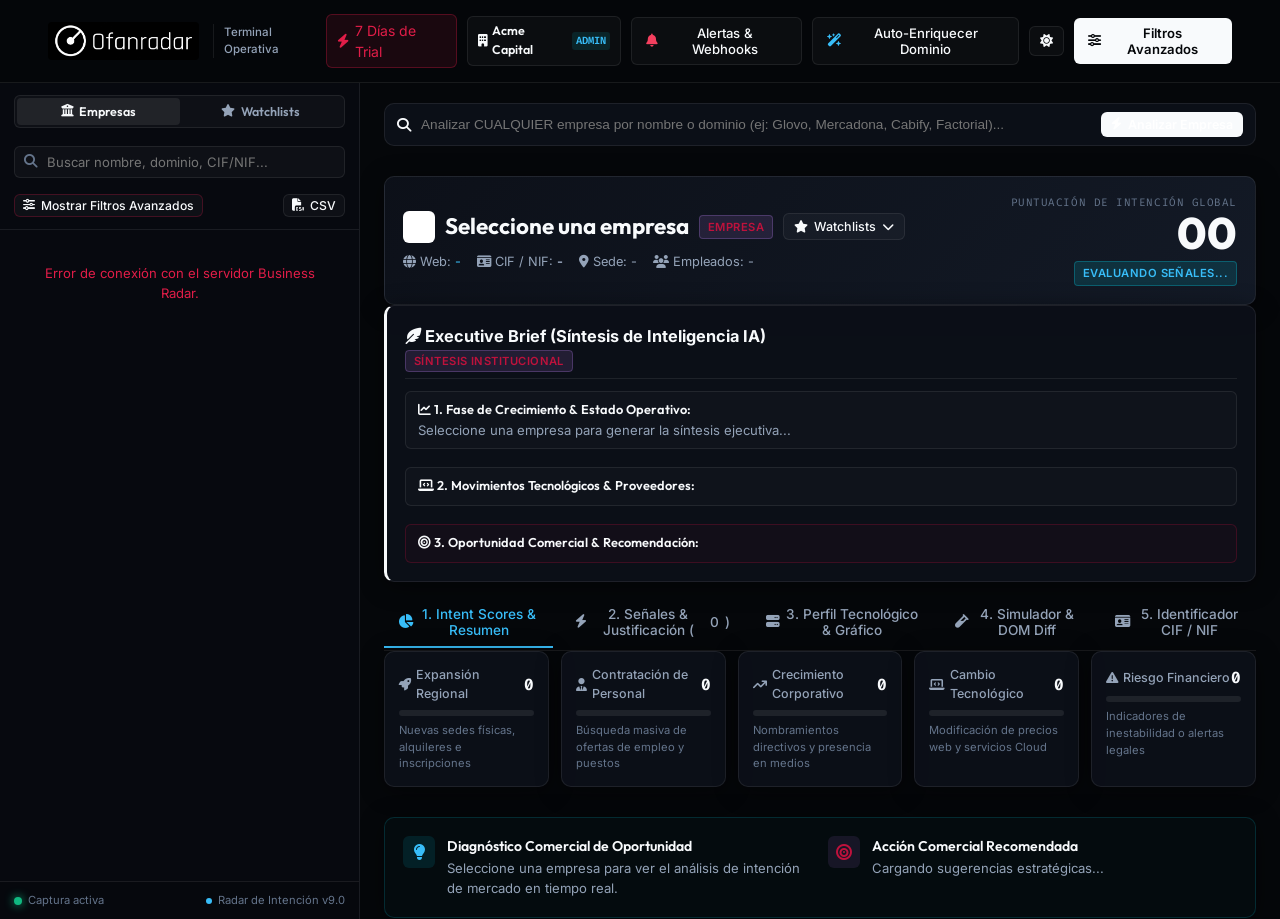
==== static/index.html @ 5eba70ef "Initial commit - OFANRADAR Terminal & Landing Page" ====
<!DOCTYPE html>
<html lang="es">
<head>
    <meta charset="UTF-8">
    <meta name="viewport" content="width=device-width, initial-scale=1.0">
    <title>OFANRADAR | Terminal de Inteligencia Operativa de Mercado</title>
    <!-- Favicon -->
    <link rel="icon" type="image/png" href="/static/favicon.png?v=9.1">
    <!-- Google Fonts -->
    <link rel="preconnect" href="https://fonts.googleapis.com">
    <link rel="preconnect" href="https://fonts.gstatic.com" crossorigin>
    <link href="https://fonts.googleapis.com/css2?family=Fira+Code:wght@400;500;600;700&family=Inter:wght@300;400;500;600;700&family=Outfit:wght@500;600;700;800&display=swap" rel="stylesheet">
    <!-- FontAwesome icons -->
    <link rel="stylesheet" href="https://cdnjs.cloudflare.com/ajax/libs/font-awesome/6.5.1/css/all.min.css">
    <!-- Chart.js -->
    <script src="https://cdn.jsdelivr.net/npm/chart.js"></script>
    <link rel="stylesheet" href="/static/css/style.css?v=9.1">
</head>
<body class="dark-mode">
    <!-- Top Navigation Bar -->
    <header class="navbar">
        <a href="/" class="brand" style="text-decoration: none;">
            <img src="/static/img/logo-dark.jpg?v=9.1" alt="OFANRADAR" class="brand-logo-img logo-dark-mode">
            <img src="/static/img/logo-light.jpg?v=9.1" alt="OFANRADAR" class="brand-logo-img logo-light-mode">
            <span class="brand-subtitle hidden-mobile" style="color: var(--text-muted); font-weight: 500; border-left: 1px solid var(--border-color); padding-left: 10px; margin-left: 2px;">Terminal Operativa</span>
        </a>

        <div class="header-actions">
            <!-- Bloque 10: Trial & Subscription Status Badge -->
            <div class="user-profile-badge" id="trial-status-badge" style="background: rgba(225, 29, 72, 0.1); border: 1px solid rgba(225, 29, 72, 0.3); color: var(--accent-red); cursor: pointer;" onclick="openUpgradeModal()" title="Ver Estado de Suscripción / Trial">
                <i class="fa-solid fa-bolt" style="color:var(--accent-red);"></i> <span id="trial-status-text">7 Días de Trial</span>
            </div>

            <!-- Bloque 7: User Profile & Auth Widget -->
            <div class="user-profile-badge" id="user-profile-widget" onclick="openAuthModal()" title="Gestionar Sesión u Organización">
                <span class="user-org-tag" id="user-org-name"><i class="fa-solid fa-building"></i> Acme Capital</span>
                <span class="user-role-tag" id="user-role-name">ADMIN</span>
            </div>

            <!-- Bloque 8: Alertas & Webhooks Proactivos Button -->
            <button class="btn btn-outline" id="btn-open-alerts-modal" onclick="openAlertsModal()">
                <i class="fa-solid fa-bell" style="color:var(--accent-amber);"></i> Alertas & Webhooks
            </button>

            <!-- Feature 10 Auto-Enrichment Button -->
            <button class="btn btn-outline" id="btn-open-enrich-modal" onclick="openEnrichModal()">
                <i class="fa-solid fa-wand-magic-sparkles" style="color:var(--accent-cyan);"></i> Auto-Enriquecer Dominio
            </button>
            <!-- Theme Toggle Button (Icon Only) -->
            <button class="btn btn-outline" id="theme-toggle-btn" title="Cambiar tema de color" style="padding: 7px 10px;">
                <i class="fa-solid fa-sun" id="theme-icon"></i>
            </button>
            <button class="btn btn-primary" id="btn-open-query-modal" style="background: var(--text-main); color: var(--bg-dark);">
                <i class="fa-solid fa-sliders"></i> Filtros Avanzados
            </button>
        </div>
    </header>

    <!-- ====================================================================
         VIEW 2: TERMINAL DE EMPRESAS STANDALONE Y TOTALMENTE EXPANSIVO (#terminal-view)
         ==================================================================== -->
    <div id="terminal-view">
        <!-- FULL-WIDTH MASSIVE STANDALONE TERMINAL LAYOUT -->
        <div class="terminal-layout" style="width: 100%; height: calc(100vh - 64px);">
            <!-- Sidebar: Filter & Company Directory -->
            <aside class="sidebar">
                <div class="sidebar-header" style="padding: 12px 14px;">
                    <div class="sidebar-tabs-row" style="margin-bottom: 8px;">
                        <button class="sidebar-tab-btn active" id="tab-btn-directory" onclick="switchSidebarTab('directory')">
                            <i class="fa-solid fa-building-columns"></i> Empresas
                        </button>
                        <button class="sidebar-tab-btn" id="tab-btn-watchlists" onclick="switchSidebarTab('watchlists')">
                            <i class="fa-solid fa-star"></i> Watchlists
                        </button>
                    </div>

                    <!-- Search Box -->
                    <div class="search-box">
                        <i class="fa-solid fa-magnifying-glass"></i>
                        <input type="text" id="company-search-input" placeholder="Buscar nombre, dominio, CIF/NIF...">
                    </div>

                    <!-- Quick Collapsible Filter Button -->
                    <div style="display: flex; justify-content: space-between; align-items: center; margin-top: 6px;">
                        <button class="btn btn-outline btn-sm" id="btn-toggle-filters" onclick="toggleSidebarFilters()" style="padding: 3px 8px; font-size: 0.76rem; border-color: rgba(190, 18, 60, 0.3); color: var(--brand-gold);">
                            <i class="fa-solid fa-sliders"></i> <span id="filters-toggle-label">Mostrar Filtros Avanzados</span>
                        </button>
                        <button class="btn btn-outline btn-sm" id="btn-export-csv" onclick="exportCompaniesCSV()" style="padding: 3px 8px; font-size: 0.76rem;" title="Exportar directorio CSV">
                            <i class="fa-solid fa-file-csv"></i> CSV
                        </button>
                    </div>
                    
                    <!-- Filter Dropdowns & Search (Directory View) - Collapsible Panel -->
                    <div class="filter-controls hidden" id="sidebar-filters-panel" style="margin-top: 8px; padding-top: 8px; border-top: 1px solid var(--border-color);">
                        <div class="dropdown-filters-row">
                            <div class="filter-group">
                                <label><i class="fa-solid fa-industry"></i> Sector</label>
                                <select id="filter-industry-select" class="custom-select">
                                    <option value="">Todos los sectores</option>
                                    <option value="Logistics">Logística y Transporte</option>
                                    <option value="Software">Software & SaaS</option>
                                    <option value="Automotive">Automoción y Flotas</option>
                                    <option value="Biotechnology">Biotecnología</option>
                                    <option value="Energy">Energía e Infraestructura</option>
                                </select>
                            </div>

                            <div class="filter-group">
                                <label><i class="fa-solid fa-globe"></i> País</label>
                                <select id="filter-country-select" class="custom-select">
                                    <option value="">Todos los países</option>
                                    <option value="ES">🇪🇸 España</option>
                                    <option value="IT">🇮🇹 Italia</option>
                                    <option value="SE">🇸🇪 Suecia</option>
                                </select>
                            </div>
                        </div>

                        <div class="dropdown-filters-row" style="margin-top: 8px;">
                            <div class="filter-group">
                                <label><i class="fa-solid fa-bolt"></i> Evento Reciente (7d)</label>
                                <select id="filter-event-select" class="custom-select">
                                    <option value="">Todos los eventos</option>
                                    <option value="JOB_POSTING_SURGE">💼 Job Posting Surge</option>
                                    <option value="REGISTRY_CHANGE">📜 Registro Oficial (BORME)</option>
                                    <option value="REAL_ESTATE_FILING">🏢 Licencia Expansión</option>
                                    <option value="DOM_PRICING_CHANGED">💶 Cambio Precios Web</option>
                                    <option value="TECH_STACK_MIGRATION">💻 Cambio Tech Stack</option>
                                    <option value="CREDIT_RATING_DOWNGRADE">⚠️ Riesgo Crediticio</option>
                                </select>
                            </div>

                            <div class="filter-group">
                                <label><i class="fa-solid fa-gauge-high"></i> Score Mín: <span id="score-min-val" style="color: var(--brand-gold); font-weight:700;">0</span></label>
                                <input type="range" id="filter-score-min" min="0" max="100" value="0" step="5" class="custom-range">
                            </div>
                        </div>

                        <div class="filter-action-buttons" style="margin-top: 8px; display: flex; gap: 8px;">
                            <button class="btn btn-outline btn-sm" id="btn-reset-filters" style="flex: 1;" onclick="resetAllFilters()">
                                <i class="fa-solid fa-rotate-left"></i> Limpiar Filtros
                            </button>
                        </div>
                    </div>
                </div>

                <!-- Directory Container -->
                <div class="company-list" id="company-list-container">
                    <!-- Dynamically populated company cards -->
                    <div class="loading-spinner"><i class="fa-solid fa-circle-notch fa-spin"></i> Cargando empresas...</div>
                </div>

                <!-- Watchlists Sidebar Container (Hidden by default) -->
                <div class="company-list hidden" id="watchlist-list-container">
                    <!-- Dynamically populated watchlist cards -->
                </div>

                <div class="sidebar-footer">
                    <div class="system-status-mini green">
                        <span class="pulse-dot"></span> Captura activa
                    </div>
                    <div class="system-status-mini blue">
                        <span class="status-dot-blue"></span> Radar de Intención v9.0
                    </div>
                </div>
            </aside>

            <!-- Main Inspection Dashboard -->
            <main class="main-dashboard" id="main-dashboard">

                <!-- Global Instant Business Analyzer Search Bar -->
                <div class="on-demand-search-bar" style="margin-bottom: 14px; display: flex; gap: 10px; background: var(--bg-card); padding: 8px 12px; border-radius: 10px; border: 1px solid var(--border-color);">
                    <div style="display: flex; align-items: center; gap: 10px; flex: 1;">
                        <i class="fa-solid fa-magnifying-glass" style="color: var(--brand-gold);"></i>
                        <input type="text" id="global-on-demand-input" placeholder="Analizar CUALQUIER empresa por nombre o dominio (ej: Glovo, Mercadona, Cabify, Factorial)..." style="width: 100%; background: transparent; border: none; color: var(--text-main); font-size: 0.85rem; outline: none;" onkeydown="if(event.key==='Enter') handleGlobalOnDemandSubmit()">
                    </div>
                    <button class="btn btn-primary btn-sm" id="btn-global-on-demand" onclick="handleGlobalOnDemandSubmit()" style="white-space: nowrap; background: var(--brand-gold); color: #ffffff;">
                        <i class="fa-solid fa-bolt"></i> Analizar Empresa
                    </button>
                </div>

                <div id="company-detail-view" class="detail-container">
                    <!-- Company Header Card -->
                    <div class="card company-header-card">
                        <div class="company-meta-left">
                            <div class="company-title-row">
                                <div class="company-logo-avatar" id="detail-company-logo-avatar">
                                    <img id="detail-company-logo" src="" alt="Logo" onerror="this.style.display='none'">
                                </div>
                                <h1 id="detail-company-name">Seleccione una empresa</h1>
                                <span class="badge badge-industry" id="detail-company-industry">Empresa</span>
                                
                                <!-- Watchlist Dropdown -->
                                <div class="watchlist-action-wrapper" style="position: relative; display: inline-block;">
                                    <button class="btn btn-outline btn-sm" id="btn-watchlist-dropdown" onclick="toggleWatchlistMenu()">
                                        <i class="fa-solid fa-star"></i> <span id="watchlist-btn-text">Watchlists</span> <i class="fa-solid fa-chevron-down" style="font-size: 0.75rem;"></i>
                                    </button>
                                    <div class="watchlist-menu-popover hidden" id="watchlist-menu-popover">
                                        <div class="watchlist-menu-header">Añadir a Lista de Vigilancia</div>
                                        <div id="watchlist-checkbox-list" class="watchlist-checkbox-list">
                                            <!-- Checkboxes injected by JS -->
                                        </div>
                                        <div class="watchlist-menu-footer">
                                            <button class="btn btn-primary btn-sm btn-full" onclick="openCreateWatchlistModal()">
                                                <i class="fa-solid fa-plus"></i> Nueva Lista
                                            </button>
                                        </div>
                                    </div>
                                </div>
                            </div>
                            <div class="company-attributes-grid">
                                <div class="attr-item"><i class="fa-solid fa-globe"></i> Web: <a href="#" id="detail-company-domain" target="_blank">-</a></div>
                                <div class="attr-item"><i class="fa-solid fa-id-card"></i> CIF / NIF: <strong id="detail-company-tax-id">-</strong></div>
                                <div class="attr-item"><i class="fa-solid fa-location-dot"></i> Sede: <span id="detail-company-hq">-</span></div>
                                <div class="attr-item"><i class="fa-solid fa-users"></i> Empleados: <span id="detail-company-size">-</span></div>
                            </div>
                        </div>
                        <div class="company-meta-right">
                            <div class="composite-gauge-box">
                                <span class="gauge-label">PUNTUACIÓN DE INTENCIÓN GLOBAL</span>
                                <div class="gauge-value" id="detail-composite-score" style="color: var(--brand-gold);">00</div>
                                <span class="badge badge-intent" id="detail-primary-label">Evaluando señales...</span>
                            </div>
                        </div>
                    </div>

                    <!-- Feature 13: Executive Brief Synthesis Agent (LLM 3-Paragraph Brief) -->
                    <div class="card executive-brief-card" id="executive-brief-container" style="border-left-color: var(--brand-gold);">
                        <div class="card-header" style="border-bottom: 1px solid var(--border-color); padding-bottom: 8px; margin-bottom: 12px;">
                            <h3><i class="fa-solid fa-feather-pointed" style="color:var(--brand-gold);"></i> Executive Brief (Síntesis de Inteligencia IA)</h3>
                            <span class="badge badge-industry" id="brief-date-tag">Síntesis Institucional</span>
                        </div>
                        <div class="brief-paragraphs">
                            <div class="brief-block">
                                <span class="brief-label"><i class="fa-solid fa-chart-line"></i> 1. Fase de Crecimiento & Estado Operativo:</span>
                                <p class="brief-p" id="brief-p1">Seleccione una empresa para generar la síntesis ejecutiva...</p>
                            </div>
                            <div class="brief-block" style="margin-top: 10px;">
                                <span class="brief-label"><i class="fa-solid fa-laptop-code"></i> 2. Movimientos Tecnológicos & Proveedores:</span>
                                <p class="brief-p" id="brief-p2"></p>
                            </div>
                            <div class="brief-block highlight" style="margin-top: 10px; background: rgba(190, 18, 60, 0.04); border-color: rgba(190, 18, 60, 0.25);">
                                <span class="brief-label"><i class="fa-solid fa-bullseye" style="color:var(--brand-gold);"></i> 3. Oportunidad Comercial & Recomendación:</span>
                                <p class="brief-p" id="brief-p3"></p>
                            </div>
                        </div>
                    </div>

                    <!-- Clean Structured Tabs Navigation -->
                    <div class="dashboard-tabs" style="margin-top: 16px;">
                        <button class="tab-btn active" data-tab="tab-overview">
                            <i class="fa-solid fa-chart-pie"></i> 1. Intent Scores & Resumen
                        </button>
                        <button class="tab-btn" data-tab="tab-timeline">
                            <i class="fa-solid fa-bolt"></i> 2. Señales & Justificación (<span id="tab-signal-count">0</span>)
                        </button>
                        <button class="tab-btn" data-tab="tab-tech">
                            <i class="fa-solid fa-server"></i> 3. Perfil Tecnológico & Gráfico
                        </button>
                        <button class="tab-btn" data-tab="tab-simulator">
                            <i class="fa-solid fa-vial"></i> 4. Simulador & DOM Diff
                        </button>
                        <button class="tab-btn" data-tab="tab-resolution">
                            <i class="fa-solid fa-id-card"></i> 5. Identificador CIF / NIF
                        </button>
                    </div>

                    <!-- TAB 1: OVERVIEW & INDICATORS (CLEAN & UNCLUTTERED) -->
                    <div class="tab-content active" id="tab-overview">
                        <!-- 5 Intent Vector Cards -->
                        <div class="intent-vectors-grid">
                            <div class="vector-card card tooltip-target">
                                <div class="vector-header">
                                    <span class="vector-title"><i class="fa-solid fa-rocket"></i> Expansión Regional</span>
                                    <span class="vector-score" id="score-expansion">0</span>
                                </div>
                                <div class="progress-bar-bg"><div class="progress-bar-fill expansion" id="bar-expansion" style="width: 0%;"></div></div>
                                <p class="vector-desc">Nuevas sedes físicas, alquileres e inscripciones</p>
                            </div>

                            <div class="vector-card card tooltip-target">
                                <div class="vector-header">
                                    <span class="vector-title"><i class="fa-solid fa-user-tie"></i> Contratación de Personal</span>
                                    <span class="vector-score" id="score-hiring">0</span>
                                </div>
                                <div class="progress-bar-bg"><div class="progress-bar-fill hiring" id="bar-hiring" style="width: 0%;"></div></div>
                                <p class="vector-desc">Búsqueda masiva de ofertas de empleo y puestos</p>
                            </div>

                            <div class="vector-card card tooltip-target">
                                <div class="vector-header">
                                    <span class="vector-title"><i class="fa-solid fa-arrow-trend-up"></i> Crecimiento Corporativo</span>
                                    <span class="vector-score" id="score-growth">0</span>
                                </div>
                                <div class="progress-bar-bg"><div class="progress-bar-fill growth" id="bar-growth" style="width: 0%;"></div></div>
                                <p class="vector-desc">Nombramientos directivos y presencia en medios</p>
                            </div>

                            <div class="vector-card card tooltip-target">
                                <div class="vector-header">
                                    <span class="vector-title"><i class="fa-solid fa-laptop-code"></i> Cambio Tecnológico</span>
                                    <span class="vector-score" id="score-tech">0</span>
                                </div>
                                <div class="progress-bar-bg"><div class="progress-bar-fill tech" id="bar-tech" style="width: 0%;"></div></div>
                                <p class="vector-desc">Modificación de precios web y servicios Cloud</p>
                            </div>

                            <div class="vector-card card warning tooltip-target">
                                <div class="vector-header">
                                    <span class="vector-title"><i class="fa-solid fa-triangle-exclamation"></i> Riesgo Financiero</span>
                                    <span class="vector-score" id="score-stress">0</span>
                                </div>
                                <div class="progress-bar-bg"><div class="progress-bar-fill stress" id="bar-stress" style="width: 0%;"></div></div>
                                <p class="vector-desc">Indicadores de inestabilidad o alertas legales</p>
                            </div>
                        </div>

                        <!-- Friendly Business Summary & Opportunity Highlight -->
                        <div class="card business-summary-card margin-top">
                            <div class="insight-block">
                                <div class="insight-icon"><i class="fa-solid fa-lightbulb"></i></div>
                                <div class="insight-text">
                                    <h4>Diagnóstico Comercial de Oportunidad</h4>
                                    <p id="detail-business-summary">Seleccione una empresa para ver el análisis de intención de mercado en tiempo real.</p>
                                </div>
                            </div>
                            <div class="action-block">
                                <div class="action-icon"><i class="fa-solid fa-bullseye"></i></div>
                                <div class="action-text">
                                    <h4>Acción Comercial Recomendada</h4>
                                    <p id="detail-recommended-action">Cargando sugerencias estratégicas...</p>
                                </div>
                            </div>
                        </div>
                    </div>

                    <!-- TAB 2: SEÑALES & JUSTIFICACIÓN -->
                    <div class="tab-content" id="tab-timeline">
                        <!-- Explicabilidad: Por qué este Score -->
                        <div class="card explainability-card">
                            <div class="card-header">
                                <h3><i class="fa-solid fa-wand-magic-sparkles" style="color:var(--brand-gold);"></i> Por qué este Score (Explicabilidad & Justificación)</h3>
                                <span class="badge badge-intent" id="explainability-score-tag">Evaluando...</span>
                            </div>
                            <p class="sub-header-text">Desglose cuantitativo de los factores determinantes y eventos de alta convicción registrados para esta empresa.</p>

                            <div class="key-events-container" style="margin-top: 16px;">
                                <h4 style="font-size:0.9rem; font-weight:700; color:var(--text-main); margin-bottom:12px; display:flex; align-items:center; gap:8px;">
                                    <i class="fa-solid fa-bolt" style="color:var(--brand-gold);"></i> Eventos Clave Recientes (Altamente Significativos)
                                </h4>
                                <div id="key-events-list" class="key-events-list">
                                    <!-- Populated dynamically by JS -->
                                </div>
                            </div>
                        </div>

                        <!-- Historial Desplegable -->
                        <div class="card margin-top">
                            <div class="card-header">
                                <h3><i class="fa-solid fa-list-check"></i> Historial Completo de Señales Capturadas</h3>
                                <p class="sub-header-text">Haga clic en cualquier evento para desplegar los detalles de la captura.</p>
                            </div>

                            <div class="accordion-container" id="signal-accordion-list">
                                <!-- Populated with collapsible accordion items -->
                            </div>
                        </div>
                    </div>

                    <!-- TAB 3: PERFIL TECNOLÓGICO & GRÁFICO -->
                    <div class="tab-content" id="tab-tech">
                        <!-- Visual Radar Chart -->
                        <div class="card chart-card">
                            <div class="card-header">
                                <h3><i class="fa-solid fa-chart-pie"></i> Perfil Visual de Intención de Mercado</h3>
                                <span class="window-pill">Ventana Temporal: Últimos 90 Días</span>
                            </div>
                            <div class="chart-container">
                                <canvas id="intentRadarChart"></canvas>
                            </div>
                        </div>

                        <!-- Stack Tech Card -->
                        <div class="card tech-stack-card margin-top">
                            <div class="card-header">
                                <h3><i class="fa-solid fa-server" style="color:var(--accent-cyan);"></i> Perfil Tecnológico e Infraestructura Oculta</h3>
                                <span class="badge badge-industry" id="tech-stack-count-badge">0 Tecnologías</span>
                            </div>
                            <p class="sub-header-text">Detección de proveedores SaaS, infraestructura cloud, herramientas de analítica, CRM y suite corporativa.</p>

                            <div id="tech-stack-content" class="tech-stack-content" style="margin-top: 16px;">
                                <div id="tech-stack-badges-grid" class="tech-stack-badges-grid">
                                    <!-- Populated dynamically by JS -->
                                </div>
                            </div>
                        </div>
                    </div>

                    <!-- TAB 4: SIMULADOR & DOM DIFF -->
                    <div class="tab-content" id="tab-simulator">
                        <div class="middle-analytics-grid">
                            <!-- Presets & Simulator -->
                            <div class="card simulator-card">
                                <div class="card-header">
                                    <h3><i class="fa-solid fa-satellite-dish" style="color: var(--brand-gold);"></i> Simulador Rápido de Señales Públicas</h3>
                                    <span class="badge badge-intent"><i class="fa-solid fa-bolt"></i> Ingesta en Vivo</span>
                                </div>
                                <p class="simulator-intro">Seleccione un escenario predefinido o personalice un evento para simular la captura en tiempo real y recalcular los Intent Scores instantáneamente:</p>

                                <!-- Preset Tiles Grid (6 Scenario Cards) -->
                                <div class="preset-buttons-grid margin-top">
                                    <button type="button" class="preset-tile-btn" onclick="simulatePreset('REAL_ESTATE_FILING', 'property_registry_madrid', 'Apertura de Nueva Oficina Comercial en Madrid')">
                                        <div class="preset-tile-icon green"><i class="fa-solid fa-building"></i></div>
                                        <div class="preset-tile-info">
                                            <div class="preset-tile-title">Expansión Inmobiliaria</div>
                                            <div class="preset-tile-badge">+18 Score Expansión</div>
                                        </div>
                                    </button>

                                    <button type="button" class="preset-tile-btn" onclick="simulatePreset('REGISTRY_CHANGE', 'borme_oficial_es', 'Ampliación de Capital Registrada +2.5M€')">
                                        <div class="preset-tile-icon purple"><i class="fa-solid fa-file-signature"></i></div>
                                        <div class="preset-tile-info">
                                            <div class="preset-tile-title">Registro BORME Capital</div>
                                            <div class="preset-tile-badge">+24 Intención Global</div>
                                        </div>
                                    </button>

                                    <button type="button" class="preset-tile-btn" onclick="simulatePreset('JOB_POSTING_SURGE', 'linkedin_careers', 'Publicación masiva de +8 empleos de desarrollo')">
                                        <div class="preset-tile-icon blue"><i class="fa-solid fa-user-plus"></i></div>
                                        <div class="preset-tile-info">
                                            <div class="preset-tile-title">Contratación Masiva</div>
                                            <div class="preset-tile-badge">+15 Hiring Intent</div>
                                        </div>
                                    </button>

                                    <button type="button" class="preset-tile-btn" onclick="simulatePreset('DOM_PRICING_CHANGED', 'dom_diff_engine', 'Cambio estructural en la tarifa de precios web (+400%)')">
                                        <div class="preset-tile-icon amber"><i class="fa-solid fa-tags"></i></div>
                                        <div class="preset-tile-info">
                                            <div class="preset-tile-title">Cambio de Tarifas Web</div>
                                            <div class="preset-tile-badge">+22 Strategy Score</div>
                                        </div>
                                    </button>

                                    <button type="button" class="preset-tile-btn" onclick="simulatePreset('EXEC_ROLE_ADDED', 'executive_tracker', 'Fichaje de VP of Global Sales / CRO')">
                                        <div class="preset-tile-icon cyan"><i class="fa-solid fa-user-tie"></i></div>
                                        <div class="preset-tile-info">
                                            <div class="preset-tile-title">Fichaje Directivo C-Suite</div>
                                            <div class="preset-tile-badge">+12 Executive Intent</div>
                                        </div>
                                    </button>

                                    <button type="button" class="preset-tile-btn" onclick="simulatePreset('TECH_STACK_MIGRATION', 'cloud_dns_scanner', 'Alta de Subdominio Cloud / Salesforce Enterprise')">
                                        <div class="preset-tile-icon red"><i class="fa-solid fa-cloud-arrow-up"></i></div>
                                        <div class="preset-tile-info">
                                            <div class="preset-tile-title">Migración Cloud / SaaS</div>
                                            <div class="preset-tile-badge">+10 Tech Change</div>
                                        </div>
                                    </button>
                                </div>

                                <!-- Custom Event Form -->
                                <form id="signal-ingest-form" class="ingest-form margin-top">
                                    <h4 style="font-size:0.85rem; font-weight:700; color:var(--text-main); margin-bottom:10px;">
                                        <i class="fa-solid fa-sliders" style="color:var(--brand-gold);"></i> Configurar Parámetros del Evento Personalizado:
                                    </h4>
                                    <div class="form-group">
                                        <label>Tipo de Evento Detectado</label>
                                        <select id="ingest-signal-code" class="custom-select">
                                            <option value="REGISTRY_CHANGE">📋 Inscripción Oficial BORME / Registro Mercantil</option>
                                            <option value="JOB_POSTING_SURGE">💼 Oleada de Ofertas de Empleo (+5 puestos tech)</option>
                                            <option value="REAL_ESTATE_FILING">🏢 Inscripción Inmobiliaria de Oficina Comercial</option>
                                            <option value="DOM_PRICING_CHANGED">🏷️ Cambio en Estructura de Precios Web</option>
                                            <option value="NEW_BRAND_DOMAIN">🌐 Registro de Nuevo Dominio de Marca</option>
                                            <option value="EXEC_ROLE_ADDED">👤 Incorporación Directiva (C-Suite / VP)</option>
                                            <option value="TECH_STACK_MIGRATION">☁️ Alta de Subdominio Cloud / Salesforce</option>
                                            <option value="CREDIT_RATING_DOWNGRADE">⚠️ Alerta de Inestabilidad Financiera</option>
                                        </select>
                                    </div>

                                    <div class="form-row margin-top">
                                        <div class="form-group">
                                            <label>Fuente de Captura</label>
                                            <input type="text" id="ingest-source" value="capturador_automatico_web" class="custom-select">
                                        </div>
                                        <div class="form-group">
                                            <label>Confianza de la Señal (<span id="confidence-val-badge" style="color:var(--brand-gold); font-weight:700;">95%</span>)</label>
                                            <input type="range" id="ingest-confidence" min="0.1" max="1.0" step="0.05" value="0.95" oninput="document.getElementById('confidence-val-badge').textContent = Math.round(this.value * 100) + '%'">
                                        </div>
                                    </div>

                                    <button type="submit" class="btn btn-accent btn-full margin-top" id="btn-submit-ingest-signal" style="background: var(--brand-gold); color: #ffffff;">
                                        <i class="fa-solid fa-paper-plane"></i> Inyectar Señal y Recalcular Scores
                                    </button>
                                    <div id="ingest-feedback-status" class="hidden margin-top" style="font-size:0.82rem; padding:8px; border-radius:6px;"></div>
                                </form>
                            </div>

                            <!-- DOM Diffing Demo -->
                            <div class="card diffing-card">
                                <div class="card-header">
                                    <h3><i class="fa-solid fa-code-compare" style="color: var(--brand-gold);"></i> Detector de Cambios Web (DOM Diff Engine)</h3>
                                    <span class="badge badge-industry">AI Noise Filter</span>
                                </div>
                                <p class="simulator-intro">Demostración interactiva de cómo la IA ignora banners/cookies y extrae cambios reales de precios e infraestructura:</p>

                                <div class="diff-demo-box margin-top">
                                    <div class="diff-version">
                                        <span class="diff-tag old"><i class="fa-solid fa-clock-rotate-left"></i> Captura T-14d</span>
                                        <pre class="code-block diff-code-old"><code>&lt;div class="pricing-card"&gt;
  &lt;h3&gt;Plan Básico&lt;/h3&gt;
  &lt;span class="price"&gt;€99/mes&lt;/span&gt;
&lt;/div&gt;</code></pre>
                                    </div>

                                    <div class="diff-version">
                                        <span class="diff-tag new"><i class="fa-solid fa-bolt"></i> Captura Hoy</span>
                                        <pre class="code-block diff-code-new"><code>&lt;div class="pricing-card"&gt;
  &lt;h3&gt;Plan Enterprise&lt;/h3&gt;
<span class="diff-highlight-add">+ &lt;span class="price"&gt;€499/mes&lt;/span&gt;</span>
<span class="diff-highlight-add">+ &lt;span class="feature"&gt;Soporte 24/7&lt;/span&gt;</span>
&lt;/div&gt;</code></pre>
                                    </div>
                                </div>

                                <button class="btn btn-outline btn-full margin-top" onclick="testDOMDiffPreview()">
                                    <i class="fa-solid fa-play" style="color:var(--accent-green);"></i> Ejecutar Comparativa DOM Diffing
                                </button>
                                <div id="diff-output-result" class="diff-result-box hidden margin-top"></div>
                            </div>
                        </div>
                    </div>

                    <!-- TAB 4: ENTITY RESOLUTION LOOKUP -->
                    <div class="tab-content" id="tab-resolution">
                        <div class="card">
                            <div class="card-header">
                                <h3><i class="fa-solid fa-magnifying-glass-location"></i> Identificador de Empresas por CIF / NIF / Dominio</h3>
                                <p class="sub-header-text">Compruebe cómo el sistema relaciona nombres variados, dominios o NIFs mercantiles con la ficha oficial de la empresa.</p>
                            </div>

                            <div class="resolution-search-bar margin-top">
                                <input type="text" id="resolution-input" placeholder="Ingrese CIF (ej: B87654321), dominio (ej: techscale.io) o nombre desordenado...">
                                <button class="btn btn-primary" onclick="testEntityResolution()" style="background: var(--brand-gold); color: #ffffff;">
                                    <i class="fa-solid fa-search"></i> Identificar Empresa
                                </button>
                            </div>

                            <div id="resolution-result-card" class="resolution-result-card hidden margin-top">
                                <!-- Populated with resolution details -->
                            </div>
                        </div>
                    </div>

                </div>
            </main>
        </div>
    </div>

    <!-- Modals -->
    <!-- Query Builder Modal -->
    <div class="modal-backdrop" id="query-modal">
        <div class="modal-box" style="max-width: 540px;">
            <div class="modal-header">
                <h2><i class="fa-solid fa-sliders" style="color: var(--brand-gold);"></i> Filtros Avanzados por Nivel de Intención</h2>
                <button class="modal-close" id="btn-close-query-modal">&times;</button>
            </div>
            <div class="modal-body">
                <!-- Preset Pills Row -->
                <div class="filter-preset-pills-row" style="margin-bottom: 16px;">
                    <span style="font-size:0.75rem; font-weight:700; color:var(--text-muted); display:block; margin-bottom:6px;">PRESETS RÁPIDOS DE BÚSQUEDA:</span>
                    <div style="display:flex; gap:6px; flex-wrap:wrap;">
                        <button type="button" class="btn btn-outline btn-sm" onclick="applyQueryPreset(75, 50, 60, 'ES', '')">🎯 Alta Intención (>75)</button>
                        <button type="button" class="btn btn-outline btn-sm" onclick="applyQueryPreset(50, 70, 40, '', 'Software')">🚀 Crecimiento Tech</button>
                        <button type="button" class="btn btn-outline btn-sm" onclick="applyQueryPreset(60, 40, 70, '', 'Logistics')">📦 Expansión Logística</button>
                        <button type="button" class="btn btn-outline btn-sm" onclick="applyQueryPreset(0, 0, 0, '', '')">🔄 Todos los Registros</button>
                    </div>
                </div>

                <form id="intent-query-form">
                    <div class="form-group" style="margin-bottom: 12px;">
                        <div style="display:flex; justify-content:space-between; align-items:center; margin-bottom:4px;">
                            <label style="font-weight:600;">Expansión Inmobiliaria & Territorial Mínima</label>
                            <span class="score-badge-val" id="val-query-expansion" style="font-weight:700; color:var(--brand-gold);">0</span>
                        </div>
                        <input type="range" id="query-min-expansion" min="0" max="100" value="0" step="5" oninput="document.getElementById('val-query-expansion').textContent = this.value">
                    </div>

                    <div class="form-group" style="margin-bottom: 12px;">
                        <div style="display:flex; justify-content:space-between; align-items:center; margin-bottom:4px;">
                            <label style="font-weight:600;">Cambio Tecnológico & Stack Mínimo</label>
                            <span class="score-badge-val" id="val-query-tech" style="font-weight:700; color:var(--accent-purple);">0</span>
                        </div>
                        <input type="range" id="query-min-tech" min="0" max="100" value="0" step="5" oninput="document.getElementById('val-query-tech').textContent = this.value">
                    </div>

                    <div class="form-group" style="margin-bottom: 14px;">
                        <div style="display:flex; justify-content:space-between; align-items:center; margin-bottom:4px;">
                            <label style="font-weight:600;">Velocidad de Contratación Mínima</label>
                            <span class="score-badge-val" id="val-query-hiring" style="font-weight:700; color:var(--accent-green);">0</span>
                        </div>
                        <input type="range" id="query-min-hiring" min="0" max="100" value="0" step="5" oninput="document.getElementById('val-query-hiring').textContent = this.value">
                    </div>

                    <div class="form-row">
                        <div class="form-group">
                            <label>País HQ (Código ISO)</label>
                            <select id="query-country" class="custom-select">
                                <option value="">Todos los Países</option>
                                <option value="ES">🇪🇸 España (ES)</option>
                                <option value="US">🇺🇸 Estados Unidos (US)</option>
                                <option value="SE">🇸🇪 Suecia (SE)</option>
                                <option value="IT">🇮🇹 Italia (IT)</option>
                                <option value="UK">🇬🇧 Reino Unido (UK)</option>
                            </select>
                        </div>
                        <div class="form-group">
                            <label>Sector / Industria Principal</label>
                            <select id="query-industry" class="custom-select">
                                <option value="">Todos los Sectores</option>
                                <option value="Software">Software & SaaS</option>
                                <option value="Logistics">Logística & Supply Chain</option>
                                <option value="Biotech">Biotech & Salud</option>
                                <option value="Fintech">Fintech & Banca</option>
                                <option value="Real Estate">Proptech & Inmobiliario</option>
                            </select>
                        </div>
                    </div>

                    <div class="modal-actions" style="margin-top: 18px;">
                        <button type="button" class="btn btn-outline" id="btn-reset-query"><i class="fa-solid fa-rotate-left"></i> Restablecer</button>
                        <button type="submit" class="btn btn-primary" style="background: var(--brand-gold); color: #ffffff;"><i class="fa-solid fa-magnifying-glass"></i> Aplicar Filtros Avanzados</button>
                    </div>
                </form>
            </div>
        </div>
    </div>

    <!-- Create Watchlist Modal -->
    <div class="modal-backdrop" id="create-watchlist-modal">
        <div class="modal-box" style="max-width: 450px;">
            <div class="modal-header">
                <h2><i class="fa-solid fa-star" style="color: #f59e0b;"></i> Crear Lista de Vigilancia</h2>
                <button class="modal-close" id="btn-close-watchlist-modal" onclick="closeCreateWatchlistModal()">&times;</button>
            </div>
            <div class="modal-body">
                <form id="create-watchlist-form" onsubmit="handleCreateWatchlistSubmit(event)">
                    <div class="form-group">
                        <label>Nombre de la Lista</label>
                        <input type="text" id="watchlist-name-input" placeholder="ej: Competidores Directos, Prospectos Calientes" required>
                    </div>
                    <div class="form-group">
                        <label>Descripción u Objetivo</label>
                        <textarea id="watchlist-desc-input" placeholder="ej: Seguimiento prioritario para Q4..." rows="2" class="custom-textarea"></textarea>
                    </div>
                    <div class="form-group">
                        <label>Color de Etiqueta</label>
                        <div class="color-picker-row">
                            <input type="color" id="watchlist-color-input" value="#ef4444" style="height: 38px; width: 60px; cursor: pointer; border: none; background: transparent;">
                            <span class="sub-header-text" style="align-self: center;">Personalizar color para el Terminal</span>
                        </div>
                    </div>
                    <div class="modal-actions" style="margin-top: 15px;">
                        <button type="button" class="btn btn-outline" onclick="closeCreateWatchlistModal()">Cancelar</button>
                        <button type="submit" class="btn btn-primary" style="background: var(--brand-gold); color: #ffffff;"><i class="fa-solid fa-plus"></i> Crear Lista</button>
                    </div>
                </form>
            </div>
        </div>
    </div>

    <!-- Feature 10: Auto-Enrichment Modal -->
    <div class="modal-backdrop" id="enrich-domain-modal">
        <div class="modal-box" style="max-width: 480px;">
            <div class="modal-header">
                <h2><i class="fa-solid fa-wand-magic-sparkles" style="color: var(--accent-cyan);"></i> Auto-Enriquecer Nuevo Dominio</h2>
                <button class="modal-close" onclick="closeEnrichModal()">&times;</button>
            </div>
            <div class="modal-body">
                <form id="enrich-domain-form" onsubmit="handleEnrichSubmit(event)">
                    <p class="sub-header-text" style="margin-bottom: 12px;">
                        Ingrese el dominio de cualquier empresa (ej: <code>shopify.com</code>, <code>logistics.es</code>, <code>acme.io</code>).
                        El sistema extraerá automáticamente su logotipo oficial, sector, plantilla y calculará el score inicial.
                    </p>
                    <div class="form-group">
                        <label>Dominio de la Empresa</label>
                        <input type="text" id="enrich-domain-input" placeholder="ej: shopify.com" required>
                    </div>
                    <div id="enrich-result-status" class="hidden" style="margin-top: 10px; font-size: 0.85rem;"></div>
                    <div class="modal-actions" style="margin-top: 15px;">
                        <button type="button" class="btn btn-outline" onclick="closeEnrichModal()">Cancelar</button>
                        <button type="submit" class="btn btn-primary" id="btn-submit-enrich" style="background: var(--brand-gold); color: #ffffff;"><i class="fa-solid fa-bolt"></i> Enriquecer & Registrar</button>
                    </div>
                </form>
            </div>
        </div>
    </div>

    <!-- Bloque 7: Modal Autenticación JWT & Multi-Tenant -->
    <div class="modal-backdrop" id="auth-modal">
        <div class="modal-box" style="max-width: 500px;">
            <div class="modal-header">
                <h2><i class="fa-solid fa-shield-halved" style="color: var(--accent-cyan);"></i> Autenticación & Organización SaaS</h2>
                <button class="modal-close" onclick="closeAuthModal()">&times;</button>
            </div>
            <div class="modal-body">
                <div class="auth-tabs-row" style="display:flex; gap:10px; margin-bottom:16px;">
                    <button class="tab-btn active" id="auth-tab-login" onclick="switchAuthTab('login')">Iniciar Sesión</button>
                    <button class="tab-btn" id="auth-tab-register" onclick="switchAuthTab('register')">Nueva Organización</button>
                </div>

                <!-- Login Form -->
                <form id="auth-login-form" onsubmit="handleAuthLoginSubmit(event)">
                    <div class="demo-accounts-pill-box" style="margin-bottom: 12px; padding: 10px; background: rgba(0,229,255,0.06); border-radius: 8px; font-size: 0.8rem;">
                        <span style="font-weight:700; color:var(--accent-cyan);"><i class="fa-solid fa-key"></i> Cuentas Demo Rápidas:</span>
                        <div style="display:flex; gap:8px; margin-top:6px;">
                            <button type="button" class="btn btn-outline btn-sm" onclick="fillDemoAccount('admin@radar.com', 'admin123')">🔑 Admin (Acme)</button>
                            <button type="button" class="btn btn-outline btn-sm" onclick="fillDemoAccount('analyst@radar.com', 'analyst123')">💼 Analista PE</button>
                        </div>
                    </div>
                    <div class="form-group">
                        <label>Correo Electrónico</label>
                        <input type="email" id="auth-login-email" placeholder="admin@radar.com" required>
                    </div>
                    <div class="form-group" style="margin-top: 10px;">
                        <label>Contraseña</label>
                        <input type="password" id="auth-login-password" placeholder="••••••••" required>
                    </div>
                    <div id="auth-login-status" class="hidden" style="margin-top: 10px; font-size: 0.85rem;"></div>
                    <div class="modal-actions" style="margin-top: 15px;">
                        <button type="button" class="btn btn-outline" onclick="closeAuthModal()">Cancelar</button>
                        <button type="submit" class="btn btn-primary" id="btn-submit-login" style="background: var(--brand-gold); color: #ffffff;"><i class="fa-solid fa-right-to-bracket"></i> Iniciar Sesión JWT</button>
                    </div>
                </form>

                <!-- Register Form -->
                <form id="auth-register-form" class="hidden" onsubmit="handleAuthRegisterSubmit(event)">
                    <div class="form-group">
                        <label>Nombre de la Organización / Empresa Client</label>
                        <input type="text" id="auth-reg-org" placeholder="ej: Santander Capital Partners" required>
                    </div>
                    <div class="form-group" style="margin-top: 10px;">
                        <label>Nombre y Apellidos</label>
                        <input type="text" id="auth-reg-name" placeholder="ej: Carlos Mendoza" required>
                    </div>
                    <div class="form-group" style="margin-top: 10px;">
                        <label>Correo Electrónico Corporativo</label>
                        <input type="email" id="auth-reg-email" placeholder="carlos@santander.com" required>
                    </div>
                    <div class="form-group" style="margin-top: 10px;">
                        <label>Contraseña de Acceso</label>
                        <input type="password" id="auth-reg-password" placeholder="Mínimo 6 caracteres" required>
                    </div>
                    <div id="auth-reg-status" class="hidden" style="margin-top: 10px; font-size: 0.85rem;"></div>
                    <div class="modal-actions" style="margin-top: 15px;">
                        <button type="button" class="btn btn-outline" onclick="closeAuthModal()">Cancelar</button>
                        <button type="submit" class="btn btn-primary" id="btn-submit-register" style="background: var(--brand-gold); color: #ffffff;"><i class="fa-solid fa-building"></i> Crear Organización Tenant</button>
                    </div>
                </form>
            </div>
        </div>
    </div>

    <!-- Bloque 8: Modal Reglas de Alertas Proactivas & Webhooks -->
    <div class="modal-backdrop" id="alerts-modal">
        <div class="modal-box" style="max-width: 640px;">
            <div class="modal-header">
                <h2><i class="fa-solid fa-bell" style="color: var(--brand-gold);"></i> Reglas de Alerta & Webhooks Proactivos</h2>
                <button class="modal-close" onclick="closeAlertsModal()">&times;</button>
            </div>
            <div class="modal-body">
                <p class="sub-header-text" style="margin-bottom: 14px;">
                    Configure integraciones automatizadas para disparar notificaciones en tiempo real a <strong>Slack</strong>, <strong>Microsoft Teams</strong> o endpoints con firma de seguridad <strong>HMAC SHA-256</strong> cuando el Intent Score supere el umbral.
                </p>

                <!-- Active Rules Container -->
                <div style="margin-bottom: 16px;">
                    <div style="display:flex; justify-content:space-between; align-items:center; margin-bottom:8px;">
                        <h4 style="font-size:0.85rem; font-weight:700; color:var(--text-main);">REGLAS Y RECEPTORES ACTIVOS</h4>
                        <span class="badge badge-industry" style="font-size:0.68rem;">Auto-Retry Enabled</span>
                    </div>
                    <div id="alerts-rules-list" class="alerts-rules-list" style="display:flex; flex-direction:column; gap:8px; max-height:180px; overflow-y:auto;">
                        <!-- JS Injects active rules -->
                    </div>
                </div>

                <!-- Create Rule Form -->
                <form id="create-alert-rule-form" onsubmit="handleCreateAlertRuleSubmit(event)" style="background: rgba(255,255,255,0.03); padding: 16px; border-radius: 10px; border: 1px solid var(--border-color);">
                    <h4 style="font-size:0.85rem; font-weight:700; color:var(--brand-gold); margin-bottom:12px; display:flex; align-items:center; gap:6px;">
                        <i class="fa-solid fa-plus-circle"></i> Configurar Nuevo Conector de Notificaciones
                    </h4>
                    
                    <div class="form-group">
                        <label>Nombre Identificador de la Regla</label>
                        <input type="text" id="alert-rule-name" placeholder="ej: Alerta Prospectos Calientes (>75 Score)" required class="custom-select">
                    </div>

                    <div class="form-row margin-top">
                        <div class="form-group">
                            <label>Canal de Salida</label>
                            <select id="alert-rule-channel" class="custom-select" onchange="updateWebhookChannelPlaceholder(this.value)">
                                <option value="SLACK">💬 Slack Incoming Webhook</option>
                                <option value="TEAMS">📢 Microsoft Teams Connector</option>
                                <option value="WEBHOOK">🌐 Webhook Estándar JSON (HMAC Signature)</option>
                            </select>
                        </div>
                        <div class="form-group">
                            <label>Umbral Mínimo Score (<span id="alert-score-badge-val" style="color:var(--brand-gold); font-weight:700;">70</span>)</label>
                            <input type="range" id="alert-rule-score" min="0" max="100" value="70" step="5" oninput="document.getElementById('alert-score-badge-val').textContent = this.value">
                        </div>
                    </div>

                    <div class="form-group margin-top">
                        <label>Endpoint / Webhook Target URL</label>
                        <input type="url" id="alert-rule-url" placeholder="https://hooks.slack.com/services/T00000000/B00000000/XXXXX" required class="custom-select">
                    </div>

                    <div class="form-group margin-top">
                        <div style="display:flex; justify-content:space-between; align-items:center;">
                            <label>Secret Key (Firma HMAC SHA-256 en header <code>X-Radar-Signature</code>)</label>
                            <button type="button" class="btn btn-outline btn-sm" style="padding:1px 6px; font-size:0.7rem;" onclick="generateRandomHMACSecret()">⚡ Generar Key</button>
                        </div>
                        <input type="text" id="alert-rule-secret" placeholder="radar-secret-key-2026" class="custom-select">
                    </div>

                    <div id="create-alert-status" class="hidden margin-top" style="font-size: 0.85rem;"></div>

                    <div class="modal-actions" style="margin-top: 15px;">
                        <button type="button" class="btn btn-outline" onclick="closeAlertsModal()">Cerrar</button>
                        <button type="submit" class="btn btn-primary" id="btn-submit-alert-rule" style="background: var(--brand-gold); color: #ffffff;"><i class="fa-solid fa-check"></i> Guardar Regla y Probar</button>
                    </div>
                </form>
            </div>
        </div>
    </div>

    <!-- Bloque 10: Modal Upgrade a Premium -->
    <div class="modal-backdrop" id="upgrade-modal">
        <div class="modal-box" style="max-width: 480px; text-align: center;">
            <div class="modal-header">
                <h2><i class="fa-solid fa-crown" style="color: var(--brand-gold);"></i> Desbloquear Plan Pro Terminal</h2>
                <button class="modal-close" onclick="closeUpgradeModal()">&times;</button>
            </div>
            <div class="modal-body" style="padding-top: 10px;">
                <p class="sub-header-text" style="margin-bottom: 20px;">
                    Tu prueba gratuita de 7 días ha finalizado o requiere suscripción activa para acceder a Intent Scores ilimitados, resúmenes IA y exportación CSV.
                </p>
                <div style="background: rgba(255,255,255,0.03); border: 1px solid var(--border-color); border-radius: 12px; padding: 20px; margin-bottom: 20px;">
                    <div style="font-size: 1.8rem; font-weight: 800; color: white;">$99 <span style="font-size: 0.9rem; color: var(--text-muted);">/mes</span></div>
                    <div style="font-size: 0.85rem; color: #10b981; margin-top: 4px; font-weight: 600;">Plan Pro Terminal & AI Intelligence</div>
                </div>
                <button class="btn btn-primary btn-full" style="padding: 14px; font-size: 1rem; font-weight: 700; background: var(--brand-gold); color: #ffffff;" onclick="handleUpgradeCheckout()">
                    <i class="fa-solid fa-credit-card"></i> Actualizar a Premium ($99/mes)
                </button>
            </div>
        </div>
    </div>

    <script src="/static/js/analytics.js?v=9.0"></script>
    <script src="/static/js/app.js?v=9.0"></script>
</body>
</html>
---- static/css/style.css ----
/* ==========================================================================
   BUSINESS RADAR STYLES - ULTRA MINIMALIST DESIGN SYSTEM (V5)
   ========================================================================== */

:root {
    --font-heading: 'Outfit', -apple-system, BlinkMacSystemFont, sans-serif;
    --font-body: 'Inter', -apple-system, BlinkMacSystemFont, sans-serif;
    --font-code: 'Fira Code', monospace;

    --radius-sm: 6px;
    --radius-md: 10px;
    --radius-lg: 14px;
}

/* DARK MODE - MINIMAL OBSIDIAN & GARNET RED PALETTE */
body.dark-mode {
    --bg-dark: #05070a;
    --bg-sidebar: #090d14;
    --bg-card: rgba(13, 17, 26, 0.85);
    --bg-card-hover: rgba(20, 27, 40, 0.9);
    --border-color: rgba(255, 255, 255, 0.08);
    --border-active: rgba(225, 29, 72, 0.5);

    --text-main: #f8fafc;
    --text-muted: #94a3b8;
    --text-dim: #64748b;

    --brand-gold: #f8fafc;
    --brand-gold-glow: rgba(255, 255, 255, 0.12);

    --accent-cyan: #38bdf8;
    --accent-purple: #be123c;
    --accent-green: #10b981;
    --accent-amber: #f43f5e;
    --accent-red: #e11d48;

    --glass-shadow: 0 4px 24px 0 rgba(0, 0, 0, 0.45);
    --navbar-bg: rgba(5, 7, 10, 0.92);
    --sidebar-bg: #07090f;
    --header-gradient: linear-gradient(135deg, rgba(13, 17, 26, 0.95), rgba(20, 27, 40, 0.95));
}

/* LIGHT MODE - BROKEN WHITE & GARNET RED PALETTE */
body.light-mode {
    --bg-dark: #fcfbf9;
    --bg-sidebar: #f5f3ed;
    --bg-card: #ffffff;
    --bg-card-hover: #f4f1ea;
    --border-color: rgba(15, 23, 42, 0.09);
    --border-active: rgba(190, 18, 60, 0.4);

    --text-main: #0f172a;
    --text-muted: #475569;
    --text-dim: #64748b;

    --brand-gold: #0f172a;
    --brand-gold-glow: rgba(15, 23, 42, 0.1);

    --accent-cyan: #0284c7;
    --accent-purple: #9f1239;
    --accent-green: #059669;
    --accent-amber: #e11d48;
    --accent-red: #dc2626;

    --glass-shadow: 0 2px 12px 0 rgba(0, 0, 0, 0.06);
    --navbar-bg: rgba(252, 251, 249, 0.92);
    --sidebar-bg: #f6f4ee;
    --header-gradient: linear-gradient(135deg, #ffffff, #fcfbf9);
}

* {
    box-sizing: border-box;
    margin: 0;
    padding: 0;
}

body {
    background-color: var(--bg-dark);
    color: var(--text-main);
    font-family: var(--font-body);
    font-size: 14px;
    line-height: 1.5;
    overflow-x: hidden;
    min-height: 100vh;
    transition: background-color 0.25s ease, color 0.25s ease;
    -webkit-font-smoothing: antialiased;
}

/* --------------------------------------------------------------------------
   NAVBAR & HEADER
   -------------------------------------------------------------------------- */
.navbar {
    display: flex;
    justify-content: space-between;
    align-items: center;
    padding: 14px 48px;
    background: var(--navbar-bg);
    backdrop-filter: blur(16px);
    border-bottom: 1px solid var(--border-color);
    position: sticky;
    top: 0;
    z-index: 100;
}

@media (max-width: 768px) {
    .navbar {
        padding: 12px 20px;
    }
}

.brand {
    display: flex;
    align-items: center;
    gap: 12px;
}

.brand-logo-img {
    height: 38px;
    width: auto;
    object-fit: contain;
    vertical-align: middle;
    border-radius: 4px;
}

.logo-dark-mode {
    display: block;
}

.logo-light-mode {
    display: none;
}

body.dark-mode .logo-dark-mode {
    display: block !important;
}

body.dark-mode .logo-light-mode {
    display: none !important;
}

body.light-mode .logo-dark-mode {
    display: none !important;
}

body.light-mode .logo-light-mode {
    display: block !important;
}

.logo-icon {
    width: 36px;
    height: 36px;
    border-radius: 8px;
    background: rgba(0, 229, 255, 0.1);
    border: 1px solid rgba(0, 229, 255, 0.3);
    display: flex;
    align-items: center;
    justify-content: center;
    color: var(--accent-cyan);
    font-size: 1.1rem;
}

.brand-title {
    font-family: var(--font-heading);
    font-weight: 700;
    font-size: 1.15rem;
    letter-spacing: -0.02em;
    color: var(--text-main);
}

.brand-subtitle {
    display: block;
    font-size: 0.72rem;
    color: var(--text-muted);
    font-weight: 400;
}

.header-actions {
    display: flex;
    gap: 10px;
    align-items: center;
}

/* BUTTON SYSTEM - MINIMALIST FLAT & OUTLINE */
.btn {
    padding: 7px 14px;
    border-radius: var(--radius-sm);
    font-family: var(--font-body);
    font-weight: 500;
    font-size: 0.82rem;
    cursor: pointer;
    transition: all 0.18s cubic-bezier(0.16, 1, 0.3, 1);
    display: inline-flex;
    align-items: center;
    gap: 6px;
    border: none;
    text-decoration: none;
    outline: none;
}

.btn-primary {
    background: var(--accent-cyan);
    color: #040914;
    font-weight: 600;
}

.btn-primary:hover {
    opacity: 0.9;
    transform: translateY(-1px);
}

.btn-outline {
    background: rgba(255, 255, 255, 0.03);
    color: var(--text-main);
    border: 1px solid var(--border-color);
}

.btn-outline:hover {
    background: rgba(255, 255, 255, 0.07);
    border-color: var(--border-active);
}

.btn-accent {
    background: var(--accent-purple);
    color: #ffffff;
    font-weight: 600;
}

.btn-accent:hover {
    opacity: 0.9;
    transform: translateY(-1px);
}

.btn-preset {
    background: rgba(255, 255, 255, 0.02);
    border: 1px solid var(--border-color);
    color: var(--text-main);
    padding: 8px 12px;
    font-size: 0.8rem;
    border-radius: var(--radius-sm);
    justify-content: flex-start;
}

.btn-preset:hover {
    background: rgba(0, 229, 255, 0.06);
    border-color: var(--accent-cyan);
}

.btn-full {
    width: 100%;
    justify-content: center;
}

.btn-sm {
    padding: 5px 10px;
    font-size: 0.78rem;
}

/* --------------------------------------------------------------------------
   LAYOUT & SIDEBAR
   -------------------------------------------------------------------------- */
.terminal-layout {
    display: grid;
    grid-template-columns: 360px 1fr;
    height: calc(100vh - 57px);
    overflow: hidden;
}

.sidebar {
    background: var(--sidebar-bg);
    border-right: 1px solid var(--border-color);
    display: flex;
    flex-direction: column;
    overflow: hidden;
}

.sidebar-header {
    padding: 14px;
    border-bottom: 1px solid var(--border-color);
    display: flex;
    flex-direction: column;
    gap: 10px;
}

.sidebar-tabs-row {
    display: flex;
    background: rgba(255, 255, 255, 0.03);
    border: 1px solid var(--border-color);
    border-radius: var(--radius-sm);
    padding: 2px;
}

.sidebar-tab-btn {
    flex: 1;
    padding: 6px 10px;
    background: transparent;
    border: none;
    border-radius: 4px;
    color: var(--text-muted);
    font-family: var(--font-heading);
    font-size: 0.78rem;
    font-weight: 600;
    cursor: pointer;
    transition: all 0.15s ease;
    display: flex;
    align-items: center;
    justify-content: center;
    gap: 6px;
}

.sidebar-tab-btn:hover {
    color: var(--text-main);
}

.sidebar-tab-btn.active {
    background: rgba(255, 255, 255, 0.08);
    color: var(--text-main);
}

.filter-controls {
    display: flex;
    flex-direction: column;
    gap: 8px;
}

.search-box {
    position: relative;
}

.search-box i {
    position: absolute;
    left: 10px;
    top: 50%;
    transform: translateY(-50%);
    color: var(--text-dim);
    font-size: 0.85rem;
}

.search-box input {
    width: 100%;
    padding: 7px 10px 7px 32px;
    background: rgba(255, 255, 255, 0.03);
    border: 1px solid var(--border-color);
    border-radius: var(--radius-sm);
    color: var(--text-main);
    font-family: var(--font-body);
    font-size: 0.82rem;
    outline: none;
    transition: border-color 0.15s;
}

.search-box input:focus {
    border-color: var(--accent-cyan);
}

.dropdown-filters-row {
    display: grid;
    grid-template-columns: 1fr 1fr;
    gap: 8px;
}

.filter-group {
    display: flex;
    flex-direction: column;
    gap: 3px;
}

.filter-group label {
    font-size: 0.7rem;
    color: var(--text-muted);
    display: flex;
    align-items: center;
    gap: 4px;
    font-weight: 500;
}

.custom-select {
    width: 100%;
    padding: 5px 8px;
    background: rgba(255, 255, 255, 0.03);
    border: 1px solid var(--border-color);
    border-radius: var(--radius-sm);
    color: var(--text-main);
    font-family: var(--font-body);
    font-size: 0.78rem;
    outline: none;
    cursor: pointer;
}

body.light-mode .custom-select option {
    background: #ffffff;
    color: #0f172a;
}

body.dark-mode .custom-select option {
    background: #0b101b;
    color: #ffffff;
}

.company-list {
    flex: 1;
    overflow-y: auto;
    padding: 10px;
    display: flex;
    flex-direction: column;
    gap: 8px;
}

.loading-spinner {
    padding: 24px;
    text-align: center;
    color: var(--text-muted);
    font-size: 0.82rem;
}

.company-card {
    padding: 12px;
    background: var(--bg-card);
    border: 1px solid var(--border-color);
    border-radius: var(--radius-sm);
    cursor: pointer;
    transition: all 0.15s ease;
    display: flex;
    flex-direction: column;
    gap: 6px;
}

.company-card:hover {
    background: var(--bg-card-hover);
    border-color: var(--border-active);
}

.company-card.active {
    border-color: var(--accent-cyan);
    background: rgba(0, 229, 255, 0.04);
}

.card-top {
    display: flex;
    justify-content: space-between;
    align-items: center;
}

.company-name {
    font-family: var(--font-heading);
    font-weight: 600;
    font-size: 0.9rem;
    color: var(--text-main);
}

.card-score-badge {
    padding: 2px 7px;
    border-radius: 4px;
    font-family: var(--font-code);
    font-size: 0.72rem;
    font-weight: 600;
    background: rgba(0, 229, 255, 0.1);
    color: var(--accent-cyan);
    border: 1px solid rgba(0, 229, 255, 0.2);
}

.card-score-badge.high {
    background: rgba(16, 185, 129, 0.1);
    color: var(--accent-green);
    border-color: rgba(16, 185, 129, 0.25);
}

.card-score-badge.distress {
    background: rgba(239, 68, 68, 0.1);
    color: var(--accent-red);
    border-color: rgba(239, 68, 68, 0.25);
}

.card-meta-line {
    font-size: 0.75rem;
    color: var(--text-muted);
    display: flex;
    justify-content: space-between;
}

.card-label-tag {
    font-size: 0.72rem;
    color: var(--accent-purple);
    font-weight: 500;
}

/* Sidebar Footer Indicators */
.sidebar-footer {
    padding: 10px 14px;
    border-top: 1px solid var(--border-color);
    display: flex;
    justify-content: space-between;
    align-items: center;
    background: rgba(0, 0, 0, 0.1);
}

.system-status-mini {
    display: flex;
    align-items: center;
    gap: 6px;
    font-size: 0.7rem;
    color: var(--text-dim);
}

.status-dot-blue {
    width: 6px;
    height: 6px;
    border-radius: 50%;
    background-color: var(--accent-cyan);
}

.pulse-dot {
    width: 6px;
    height: 6px;
    border-radius: 50%;
    background-color: var(--accent-green);
    animation: pulse 2s infinite;
}

@keyframes pulse {
    0% { transform: scale(0.95); opacity: 0.7; }
    50% { transform: scale(1.1); opacity: 1; }
    100% { transform: scale(0.95); opacity: 0.7; }
}

/* --------------------------------------------------------------------------
   MAIN DASHBOARD & CARDS
   -------------------------------------------------------------------------- */
.main-dashboard {
    overflow-y: auto;
    padding: 20px 24px;
    display: flex;
    flex-direction: column;
    gap: 16px;
}

.card {
    background: var(--bg-card);
    border: 1px solid var(--border-color);
    border-radius: var(--radius-md);
    padding: 18px;
    box-shadow: var(--glass-shadow);
}

/* Company Header Card */
.company-header-card {
    display: flex;
    justify-content: space-between;
    align-items: center;
    background: var(--header-gradient);
    border-color: var(--border-color);
}

.company-title-row {
    display: flex;
    align-items: center;
    gap: 10px;
    margin-bottom: 8px;
}

.company-title-row h1 {
    font-family: var(--font-heading);
    font-size: 1.4rem;
    font-weight: 700;
}

.badge {
    padding: 3px 8px;
    border-radius: 4px;
    font-size: 0.7rem;
    font-weight: 600;
    text-transform: uppercase;
    letter-spacing: 0.04em;
}

.badge-industry {
    background: rgba(192, 132, 252, 0.12);
    color: var(--accent-purple);
    border: 1px solid rgba(192, 132, 252, 0.25);
}

.badge-intent {
    background: rgba(0, 229, 255, 0.12);
    color: var(--accent-cyan);
    border: 1px solid rgba(0, 229, 255, 0.25);
    margin-top: 6px;
    display: inline-block;
}

.company-attributes-grid {
    display: flex;
    gap: 16px;
    font-size: 0.8rem;
    color: var(--text-muted);
}

.attr-item a {
    color: var(--accent-cyan);
    text-decoration: none;
}

.attr-item a:hover {
    text-decoration: underline;
}

.composite-gauge-box {
    text-align: right;
    display: flex;
    flex-direction: column;
    align-items: flex-end;
}

.gauge-label {
    font-family: var(--font-code);
    font-size: 0.68rem;
    color: var(--text-dim);
    letter-spacing: 0.05em;
    text-transform: uppercase;
}

.gauge-value {
    font-family: var(--font-heading);
    font-size: 2.75rem;
    font-weight: 800;
    line-height: 1;
    color: var(--accent-cyan);
}

/* Friendly Business Summary Card */
.business-summary-card {
    display: grid;
    grid-template-columns: 1fr 1fr;
    gap: 16px;
    background: rgba(0, 229, 255, 0.02);
    border: 1px solid rgba(0, 229, 255, 0.15);
}

.insight-block, .action-block {
    display: flex;
    gap: 12px;
    align-items: flex-start;
}

.insight-icon, .action-icon {
    width: 32px;
    height: 32px;
    border-radius: 6px;
    background: rgba(0, 229, 255, 0.1);
    color: var(--accent-cyan);
    display: flex;
    align-items: center;
    justify-content: center;
    font-size: 1rem;
    flex-shrink: 0;
}

.action-icon {
    background: rgba(192, 132, 252, 0.1);
    color: var(--accent-purple);
}

.insight-text h4, .action-text h4 {
    font-family: var(--font-heading);
    font-size: 0.88rem;
    font-weight: 600;
    margin-bottom: 2px;
}

.insight-text p, .action-text p {
    font-size: 0.82rem;
    color: var(--text-muted);
}

/* DASHBOARD TABS */
.dashboard-tabs {
    display: flex;
    gap: 8px;
    border-bottom: 1px solid var(--border-color);
    padding-bottom: 2px;
}

.tab-btn {
    padding: 8px 14px;
    background: transparent;
    border: none;
    border-bottom: 2px solid transparent;
    color: var(--text-muted);
    font-family: var(--font-body);
    font-weight: 500;
    font-size: 0.85rem;
    cursor: pointer;
    transition: all 0.15s;
    display: flex;
    align-items: center;
    gap: 6px;
}

.tab-btn:hover {
    color: var(--text-main);
}

.tab-btn.active {
    color: var(--accent-cyan);
    border-bottom-color: var(--accent-cyan);
}

.tab-content {
    display: none;
    flex-direction: column;
    gap: 16px;
}

.tab-content.active {
    display: flex;
}

/* INTENT VECTOR CARDS */
.intent-vectors-grid {
    display: grid;
    grid-template-columns: repeat(5, 1fr);
    gap: 12px;
}

.vector-card {
    padding: 14px;
    display: flex;
    flex-direction: column;
    gap: 6px;
}

.vector-header {
    display: flex;
    justify-content: space-between;
    align-items: center;
}

.vector-title {
    font-size: 0.78rem;
    font-weight: 500;
    color: var(--text-muted);
    display: flex;
    align-items: center;
    gap: 5px;
}

.vector-score {
    font-family: var(--font-code);
    font-weight: 700;
    font-size: 1rem;
}

.progress-bar-bg {
    width: 100%;
    height: 6px;
    background: rgba(255, 255, 255, 0.08);
    border-radius: 3px;
    overflow: hidden;
}

.progress-bar-fill {
    height: 100%;
    border-radius: 3px;
    transition: width 0.5s ease;
}

.progress-bar-fill.expansion { background: var(--accent-purple); }
.progress-bar-fill.hiring { background: var(--accent-green); }
.progress-bar-fill.growth { background: var(--accent-cyan); }
.progress-bar-fill.tech { background: var(--accent-amber); }
.progress-bar-fill.stress { background: var(--accent-red); }

.vector-desc {
    font-size: 0.7rem;
    color: var(--text-dim);
}

/* RADAR CHART */
.chart-container {
    position: relative;
    height: 260px;
}

/* ACCORDION SIGNAL LIST */
.accordion-container {
    display: flex;
    flex-direction: column;
    gap: 8px;
    margin-top: 10px;
}

.accordion-item {
    background: rgba(255, 255, 255, 0.02);
    border: 1px solid var(--border-color);
    border-radius: var(--radius-sm);
    overflow: hidden;
}

.accordion-item:hover {
    border-color: var(--border-active);
}

.accordion-header {
    padding: 12px 14px;
    display: flex;
    justify-content: space-between;
    align-items: center;
    cursor: pointer;
    user-select: none;
}

.accordion-title-group {
    display: flex;
    align-items: center;
    gap: 10px;
}

.accordion-date {
    font-family: var(--font-code);
    font-size: 0.75rem;
    color: var(--text-dim);
}

.accordion-code {
    font-weight: 600;
    font-size: 0.82rem;
    color: var(--text-main);
}

.accordion-meta-group {
    display: flex;
    align-items: center;
    gap: 12px;
}

.accordion-weight {
    font-family: var(--font-code);
    font-weight: 600;
    color: var(--accent-cyan);
    font-size: 0.82rem;
}

.accordion-icon-toggle {
    color: var(--text-dim);
    transition: transform 0.2s;
}

.accordion-item.open .accordion-icon-toggle {
    transform: rotate(180deg);
}

.accordion-body {
    display: none;
    padding: 14px;
    border-top: 1px solid var(--border-color);
    background: rgba(0, 0, 0, 0.1);
    font-size: 0.8rem;
}

.accordion-item.open .accordion-body {
    display: block;
}

.accordion-details-grid {
    display: grid;
    grid-template-columns: repeat(4, 1fr);
    gap: 10px;
    margin-bottom: 10px;
}

.detail-box label {
    font-size: 0.7rem;
    color: var(--text-dim);
    display: block;
}

.detail-box span {
    font-weight: 500;
    color: var(--text-muted);
}

.raw-payload-box {
    font-family: var(--font-code);
    font-size: 0.75rem;
    background: rgba(0, 0, 0, 0.2);
    padding: 8px 12px;
    border-radius: 4px;
    color: var(--accent-cyan);
    white-space: pre-wrap;
    word-break: break-all;
}

/* SIMULATOR & PRESETS */
/* Preset Tiles Grid in Simulator */
.preset-tile-btn {
    padding: 10px 12px;
    background: rgba(255, 255, 255, 0.02);
    border: 1px solid var(--border-color);
    border-radius: var(--radius-sm);
    display: flex;
    align-items: center;
    gap: 10px;
    cursor: pointer;
    text-align: left;
    transition: all 0.18s cubic-bezier(0.16, 1, 0.3, 1);
}

.preset-tile-btn:hover {
    background: rgba(255, 255, 255, 0.06);
    border-color: var(--border-active);
    transform: translateY(-1px);
}

.preset-tile-icon {
    width: 32px;
    height: 32px;
    border-radius: 6px;
    display: flex;
    align-items: center;
    justify-content: center;
    font-size: 0.95rem;
    flex-shrink: 0;
}

.preset-tile-icon.green { background: rgba(16, 185, 129, 0.12); color: var(--accent-green); }
.preset-tile-icon.purple { background: rgba(192, 132, 252, 0.12); color: var(--accent-purple); }
.preset-tile-icon.blue { background: rgba(59, 130, 246, 0.12); color: #60a5fa; }
.preset-tile-icon.amber { background: rgba(245, 158, 11, 0.12); color: var(--accent-amber); }
.preset-tile-icon.cyan { background: rgba(0, 229, 255, 0.12); color: var(--accent-cyan); }
.preset-tile-icon.red { background: rgba(239, 68, 68, 0.12); color: var(--accent-red); }

.preset-tile-info {
    display: flex;
    flex-direction: column;
}

.preset-tile-title {
    font-family: var(--font-heading);
    font-weight: 600;
    font-size: 0.82rem;
    color: var(--text-main);
}

.preset-tile-badge {
    font-family: var(--font-code);
    font-size: 0.68rem;
    color: var(--text-dim);
}

.preset-buttons-grid {
    display: grid;
    grid-template-columns: 1fr 1fr;
    gap: 8px;
}

.margin-top {
    margin-top: 14px;
}

/* CODE BLOCKS & DOM DIFF DEMO */
.diff-demo-box {
    display: grid;
    grid-template-columns: 1fr 1fr;
    gap: 12px;
}

.diff-version {
    display: flex;
    flex-direction: column;
    gap: 6px;
}

.diff-tag {
    font-size: 0.72rem;
    font-weight: 600;
    padding: 3px 8px;
    border-radius: var(--radius-sm);
    display: inline-flex;
    align-items: center;
    gap: 4px;
}

.diff-tag.old {
    background: rgba(245, 158, 11, 0.1);
    color: var(--accent-amber);
    border: 1px solid rgba(245, 158, 11, 0.2);
}

.diff-tag.new {
    background: rgba(16, 185, 129, 0.1);
    color: var(--accent-green);
    border: 1px solid rgba(16, 185, 129, 0.2);
}

.code-block {
    padding: 12px;
    font-family: var(--font-code);
    font-size: 0.76rem;
    color: var(--accent-cyan);
    background: rgba(0, 0, 0, 0.25);
    border: 1px solid var(--border-color);
    border-radius: var(--radius-sm);
    overflow-x: auto;
    line-height: 1.5;
}

.diff-highlight-add {
    background: rgba(16, 185, 129, 0.15);
    color: #34d399;
    display: block;
    padding: 0 4px;
    border-radius: 2px;
    font-weight: 600;
}

.diff-highlight-del {
    background: rgba(239, 68, 68, 0.15);
    color: #f87171;
    display: block;
    padding: 0 4px;
    border-radius: 2px;
    font-weight: 600;
}

/* CUSTOM RANGE SLIDER STYLING */
input[type=range] {
    -webkit-appearance: none;
    width: 100%;
    height: 6px;
    background: rgba(255, 255, 255, 0.08);
    border-radius: 3px;
    outline: none;
    transition: background 0.15s ease;
}

body.light-mode input[type=range] {
    background: rgba(15, 23, 42, 0.12);
}

input[type=range]::-webkit-slider-thumb {
    -webkit-appearance: none;
    appearance: none;
    width: 16px;
    height: 16px;
    border-radius: 50%;
    background: var(--accent-cyan);
    cursor: pointer;
    box-shadow: 0 0 10px rgba(0, 229, 255, 0.5);
    transition: transform 0.15s ease, background 0.15s ease;
}

input[type=range]::-webkit-slider-thumb:hover {
    transform: scale(1.2);
}

/* RESOLUTION SEARCH */
.resolution-search-bar {
    display: flex;
    gap: 10px;
}

.resolution-search-bar input {
    flex: 1;
    padding: 8px 12px;
    background: rgba(255, 255, 255, 0.03);
    border: 1px solid var(--border-color);
    border-radius: var(--radius-sm);
    color: var(--text-main);
    font-size: 0.82rem;
    outline: none;
}

.resolution-result-card {
    padding: 14px;
    background: rgba(0, 229, 255, 0.04);
    border: 1px solid rgba(0, 229, 255, 0.3);
    border-radius: var(--radius-sm);
}

.hidden {
    display: none !important;
}

/* MODAL */
.modal-backdrop {
    position: fixed;
    top: 0;
    left: 0;
    width: 100vw;
    height: 100vh;
    background: rgba(5, 11, 20, 0.8);
    backdrop-filter: blur(8px);
    display: flex;
    align-items: center;
    justify-content: center;
    opacity: 0;
    pointer-events: none;
    transition: all 0.2s ease;
    z-index: 999;
}

.modal-backdrop.open {
    opacity: 1;
    pointer-events: auto;
}

.modal-box {
    width: 500px;
    background: var(--bg-dark);
    border: 1px solid var(--border-active);
    border-radius: var(--radius-md);
    box-shadow: 0 10px 40px rgba(0, 0, 0, 0.5);
    padding: 20px;
}

.modal-header {
    display: flex;
    justify-content: space-between;
    align-items: center;
    margin-bottom: 16px;
}

.modal-header h2 {
    font-family: var(--font-heading);
    font-size: 1.1rem;
    font-weight: 600;
}

.modal-close {
    background: none;
    border: none;
    color: var(--text-muted);
    font-size: 1.3rem;
    cursor: pointer;
}

.modal-actions {
    display: flex;
    justify-content: flex-end;
    gap: 10px;
    margin-top: 16px;
}

/* Paywall Blur */
.paywall-blur {
    filter: blur(6px) !important;
    pointer-events: none !important;
    user-select: none !important;
    opacity: 0.4 !important;
}

/* Watchlist Cards in Sidebar */
.watchlist-card {
    padding: 12px;
    background: var(--bg-card);
    border: 1px solid var(--border-color);
    border-radius: var(--radius-sm);
    cursor: pointer;
    transition: all 0.15s ease;
    display: flex;
    flex-direction: column;
    gap: 6px;
    border-left-width: 3px;
}

.watchlist-card:hover {
    background: var(--bg-card-hover);
    border-color: var(--border-active);
}

.watchlist-card.active {
    background: rgba(0, 229, 255, 0.04);
}

.watchlist-header-row {
    display: flex;
    justify-content: space-between;
    align-items: center;
}

.watchlist-name {
    font-family: var(--font-heading);
    font-weight: 600;
    font-size: 0.88rem;
    color: var(--text-main);
    display: flex;
    align-items: center;
    gap: 6px;
}

.watchlist-avg-badge {
    padding: 2px 6px;
    border-radius: 4px;
    font-family: var(--font-code);
    font-size: 0.72rem;
    font-weight: 600;
    background: rgba(59, 130, 246, 0.1);
    color: #60a5fa;
    border: 1px solid rgba(59, 130, 246, 0.2);
}

.watchlist-meta-info {
    font-size: 0.75rem;
    color: var(--text-muted);
    display: flex;
    justify-content: space-between;
    align-items: center;
}

/* Watchlist Popover */
.watchlist-menu-popover {
    position: absolute;
    top: calc(100% + 6px);
    right: 0;
    width: 260px;
    border: 1px solid var(--border-color);
    border-radius: var(--radius-md);
    box-shadow: 0 10px 30px rgba(0, 0, 0, 0.4);
    z-index: 1000;
    padding: 12px;
}

body.dark-mode .watchlist-menu-popover {
    background: #0b101b;
    border-color: var(--border-active);
}

body.light-mode .watchlist-menu-popover {
    background: #ffffff;
    border-color: #cbd5e1;
}

.watchlist-menu-header {
    font-family: var(--font-heading);
    font-size: 0.75rem;
    font-weight: 600;
    text-transform: uppercase;
    letter-spacing: 0.05em;
    color: var(--text-muted);
    margin-bottom: 6px;
    padding-bottom: 4px;
    border-bottom: 1px solid var(--border-color);
}

.watchlist-checkbox-list {
    max-height: 160px;
    overflow-y: auto;
    display: flex;
    flex-direction: column;
    gap: 4px;
    margin-bottom: 8px;
}

.watchlist-check-item {
    display: flex;
    align-items: center;
    gap: 6px;
    font-size: 0.8rem;
    color: var(--text-main);
    cursor: pointer;
    padding: 3px 4px;
    border-radius: 4px;
}

.watchlist-check-item:hover {
    background: var(--bg-card-hover);
}

/* Sparklines & Explicabilidad */
.sparkline-wrapper {
    display: flex;
    align-items: center;
    gap: 6px;
    margin-top: 2px;
    padding-top: 4px;
    border-top: 1px dashed var(--border-color);
}

.sparkline-delta {
    font-family: var(--font-code);
    font-size: 0.7rem;
    font-weight: 600;
    display: flex;
    align-items: center;
    gap: 3px;
}

.sparkline-delta.up { color: #10b981; }
.sparkline-delta.down { color: #ef4444; }

.key-events-list {
    display: flex;
    flex-direction: column;
    gap: 8px;
}

.key-event-card {
    padding: 10px 14px;
    background: rgba(255, 255, 255, 0.02);
    border: 1px solid var(--border-color);
    border-left: 3px solid var(--accent-purple);
    border-radius: var(--radius-sm);
    display: flex;
    flex-direction: column;
    gap: 4px;
}

.key-event-header {
    display: flex;
    justify-content: space-between;
    align-items: center;
}

.key-event-title {
    font-family: var(--font-heading);
    font-weight: 600;
    font-size: 0.85rem;
    color: var(--text-main);
    display: flex;
    align-items: center;
    gap: 6px;
}

.key-event-impact {
    padding: 2px 6px;
    border-radius: 4px;
    font-family: var(--font-code);
    font-size: 0.7rem;
    font-weight: 600;
    background: rgba(16, 185, 129, 0.1);
    color: #10b981;
}

.key-event-desc {
    font-size: 0.8rem;
    color: var(--text-muted);
}

.company-logo-avatar {
    width: 32px;
    height: 32px;
    border-radius: 6px;
    background: #ffffff;
    padding: 2px;
    display: flex;
    align-items: center;
    justify-content: center;
    border: 1px solid var(--border-color);
}

.company-logo-avatar img {
    max-width: 100%;
    max-height: 100%;
    object-fit: contain;
}

.mini-company-logo {
    width: 18px;
    height: 18px;
    border-radius: 3px;
    background: #ffffff;
    padding: 1px;
    object-fit: contain;
}

/* Executive Brief Styling */
.executive-brief-card {
    border-left: 3px solid var(--accent-purple);
}

.brief-paragraphs {
    display: flex;
    flex-direction: column;
    gap: 8px;
}

.brief-block {
    padding: 8px 12px;
    border-radius: var(--radius-sm);
    background: rgba(255, 255, 255, 0.02);
    border: 1px solid var(--border-color);
}

.brief-block.highlight {
    background: rgba(16, 185, 129, 0.03);
    border-color: rgba(16, 185, 129, 0.2);
}

.brief-label {
    display: block;
    font-family: var(--font-heading);
    font-weight: 600;
    font-size: 0.8rem;
    color: var(--text-main);
    margin-bottom: 2px;
}

.brief-p {
    font-size: 0.82rem;
    color: var(--text-muted);
    line-height: 1.45;
}

/* Tech Stack Grid */
.tech-stack-badges-grid {
    display: grid;
    grid-template-columns: repeat(auto-fill, minmax(200px, 1fr));
    gap: 10px;
}

.tech-badge-item {
    background: rgba(255, 255, 255, 0.02);
    border: 1px solid var(--border-color);
    border-radius: var(--radius-sm);
    padding: 8px 10px;
    display: flex;
    flex-direction: column;
    gap: 4px;
}

.tech-badge-header {
    display: flex;
    justify-content: space-between;
    align-items: center;
}

.tech-badge-title {
    font-family: var(--font-heading);
    font-weight: 600;
    font-size: 0.82rem;
    color: var(--text-main);
    display: flex;
    align-items: center;
    gap: 5px;
}

.tech-badge-cat {
    font-size: 0.65rem;
    font-weight: 600;
    color: var(--accent-cyan);
    background: rgba(0, 229, 255, 0.08);
    padding: 1px 4px;
    border-radius: 3px;
}

.tech-badge-meta {
    display: flex;
    justify-content: space-between;
    font-size: 0.7rem;
    color: var(--text-dim);
}

.tech-badge-conf {
    color: var(--accent-green);
    font-weight: 600;
}

/* User Profile Badge */
.user-profile-badge {
    display: flex;
    align-items: center;
    gap: 6px;
    padding: 5px 10px;
    background: rgba(255, 255, 255, 0.03);
    border: 1px solid var(--border-color);
    border-radius: var(--radius-sm);
    cursor: pointer;
    transition: all 0.15s ease;
}

.user-profile-badge:hover {
    background: rgba(255, 255, 255, 0.07);
    border-color: var(--border-active);
}

.user-org-tag {
    font-family: var(--font-heading);
    font-weight: 600;
    font-size: 0.78rem;
    color: var(--text-main);
    display: flex;
    align-items: center;
    gap: 5px;
}

.user-role-tag {
    font-family: var(--font-code);
    font-size: 0.65rem;
    font-weight: 600;
    color: var(--accent-cyan);
    background: rgba(0, 229, 255, 0.1);
    padding: 1px 4px;
    border-radius: 3px;
}

/* ==========================================================================
   VIGÍA NEXO LANDING & HERO BRANDING SYSTEM
   ========================================================================== */

:root {
    --brand-gold: #be123c;
    --brand-gold-glow: rgba(190, 18, 60, 0.3);
    --brand-gold-subtle: rgba(190, 18, 60, 0.09);
    --brand-garnet: #9f1239;
}

.nav-tab-btn {
    padding: 6px 14px;
    border-radius: var(--radius-sm);
    font-family: var(--font-heading);
    font-weight: 600;
    font-size: 0.82rem;
    color: var(--text-muted);
    background: transparent;
    border: 1px solid transparent;
    cursor: pointer;
    transition: all 0.15s ease;
    display: inline-flex;
    align-items: center;
    gap: 6px;
}

.nav-tab-btn:hover {
    color: var(--text-main);
    background: rgba(255, 255, 255, 0.05);
}

.nav-tab-btn.active {
    background: rgba(190, 18, 60, 0.15);
    border-color: rgba(190, 18, 60, 0.4);
    color: var(--brand-gold);
}

.nav-link {
    color: var(--text-muted);
    text-decoration: none;
    font-size: 0.82rem;
    font-weight: 500;
    padding: 6px 12px;
    border-radius: var(--radius-sm);
    transition: all 0.15s ease;
}

.nav-link:hover {
    color: var(--text-main);
    background: rgba(255, 255, 255, 0.05);
}

/* Pricing Card Component */
.viga-price-card {
    background: var(--bg-card);
    border: 1px solid var(--brand-gold-glow);
    border-radius: var(--radius-md);
    padding: 32px;
    max-width: 600px;
    margin: 0 auto;
    box-shadow: 0 10px 40px rgba(0, 0, 0, 0.3);
}

.price-feature-item {
    display: flex;
    align-items: center;
    gap: 10px;
    font-size: 0.88rem;
    color: var(--text-main);
    margin-bottom: 10px;
}

.price-feature-item i {
    color: var(--brand-gold);
    font-size: 0.95rem;
}

.text-eyebrow {
    font-family: var(--font-heading);
    font-size: 0.74rem;
    font-weight: 700;
    text-transform: uppercase;
    letter-spacing: 0.12em;
    color: var(--brand-gold);
    display: inline-flex;
    align-items: center;
    gap: 8px;
}

.pulse-dot {
    width: 8px;
    height: 8px;
    border-radius: 50%;
    background-color: #10b981;
    box-shadow: 0 0 10px #10b981;
    animation: pulseGlow 2s infinite ease-in-out;
}

@keyframes pulseGlow {
    0%, 100% { opacity: 1; transform: scale(1); }
    50% { opacity: 0.4; transform: scale(0.85); }
}

.font-display {
    font-family: var(--font-heading);
    letter-spacing: -0.02em;
}

/* Hero Container */
.viga-nexo-hero {
    position: relative;
    padding: 110px 48px 120px 48px;
    background: radial-gradient(circle at 75% 25%, rgba(190, 18, 60, 0.1), transparent 45%);
    border-bottom: 1px solid var(--border-color);
}

.viga-hero-grid {
    max-width: 1040px;
    margin: 0 auto;
    display: grid;
    grid-template-columns: 1fr 1fr;
    gap: 48px;
    align-items: center;
}

@media (max-width: 992px) {
    .viga-hero-grid {
        grid-template-columns: 1fr;
        padding: 0 16px;
    }
}

.viga-hero-title {
    font-size: 2.3rem;
    font-weight: 800;
    line-height: 1.18;
    color: var(--text-main);
    margin-top: 12px;
}

.viga-hero-title span.gold-glow {
    color: var(--text-main);
    background: linear-gradient(135deg, var(--text-main) 0%, var(--text-muted) 100%);
    -webkit-background-clip: text;
    -webkit-text-fill-color: transparent;
}

.viga-hero-desc {
    font-size: 0.98rem;
    color: var(--text-muted);
    margin-top: 14px;
    line-height: 1.55;
    font-weight: 400;
}

.viga-hero-subdesc {
    font-size: 0.82rem;
    color: var(--text-dim);
    margin-top: 8px;
    line-height: 1.6;
}

.viga-hero-actions {
    display: flex;
    gap: 14px;
    margin-top: 24px;
    flex-wrap: wrap;
}

/* Radar HUD Graphic Widget */
.viga-radar-card {
    background: var(--bg-card);
    border: 1px solid var(--border-color);
    border-radius: var(--radius-md);
    box-shadow: 0 20px 50px rgba(0, 0, 0, 0.4);
    overflow: hidden;
}

.viga-radar-card-header {
    padding: 16px 20px;
    border-bottom: 1px solid var(--border-color);
    display: flex;
    justify-content: space-between;
    align-items: center;
}

.viga-radar-screen {
    position: relative;
    height: 220px;
    background: rgba(0, 0, 0, 0.35);
    display: flex;
    align-items: center;
    justify-content: center;
    overflow: hidden;
}

.radar-ring {
    position: absolute;
    border-radius: 50%;
    border: 1px solid var(--border-color);
    top: 50%;
    left: 50%;
    transform: translate(-50%, -50%);
}

.radar-ring.r1 { width: 180px; height: 180px; }
.radar-ring.r2 { width: 120px; height: 120px; }
.radar-ring.r3 { width: 60px; height: 60px; }

.radar-crosshair-h {
    position: absolute;
    width: 100%;
    height: 1px;
    top: 50%;
    left: 0;
    background: rgba(225, 29, 72, 0.25);
}

.radar-crosshair-v {
    position: absolute;
    height: 100%;
    width: 1px;
    left: 50%;
    top: 0;
    background: rgba(225, 29, 72, 0.25);
}

.radar-sweep-arm {
    position: absolute;
    width: 90px;
    height: 90px;
    top: calc(50% - 90px);
    left: 50%;
    border-right: 2px solid rgba(225, 29, 72, 0.85);
    border-top: 1px solid rgba(225, 29, 72, 0.35);
    border-radius: 0 100% 0 0;
    transform-origin: 0% 100%;
    animation: vigaSweep 4s linear infinite;
    background: radial-gradient(circle at top right, rgba(225, 29, 72, 0.25), transparent 70%);
    pointer-events: none;
}

@keyframes vigaSweep {
    0% { transform: rotate(0deg); }
    100% { transform: rotate(360deg); }
}

.radar-target-dot {
    position: absolute;
    width: 10px;
    height: 10px;
    border-radius: 50%;
    background: #e11d48;
    box-shadow: 0 0 14px #e11d48, 0 0 4px #ffffff;
    top: 50%;
    left: 50%;
    transform: translate(-50%, -50%);
    z-index: 5;
    animation: targetPulse 2s infinite ease-in-out;
}

@keyframes targetPulse {
    0%, 100% { transform: translate(-50%, -50%) scale(1); box-shadow: 0 0 14px #e11d48; }
    50% { transform: translate(-50%, -50%) scale(1.35); box-shadow: 0 0 22px #e11d48; }
}

.viga-radar-metrics {
    padding: 20px;
    display: flex;
    flex-direction: column;
    gap: 16px;
}

.viga-score-row {
    display: flex;
    justify-content: space-between;
    align-items: flex-end;
}

.viga-score-num {
    font-family: var(--font-heading);
    font-size: 3.2rem;
    font-weight: 800;
    color: var(--brand-gold);
    line-height: 1;
}

/* Sections General */
.viga-section {
    padding: 125px 48px;
    border-bottom: 1px solid var(--border-color);
}

.viga-container {
    max-width: 1040px;
    margin: 0 auto;
}

/* Section 2: El Método Radar */
.viga-method-grid {
    display: grid;
    grid-template-columns: 1fr 2fr;
    gap: 48px;
}

@media (max-width: 992px) {
    .viga-method-grid {
        grid-template-columns: 1fr;
        gap: 32px;
    }
}

.viga-timeline-row {
    position: relative;
    z-index: 2;
    display: grid;
    grid-template-columns: 24px 1fr auto auto;
    align-items: center;
    gap: 16px;
    padding: 16px 4px;
    border-bottom: 1px solid var(--border-color);
    transition: background 0.18s ease;
}

.viga-timeline-row:hover {
    background: var(--bg-card-hover);
}

.timeline-dot {
    width: 7px;
    height: 7px;
    border-radius: 50%;
    background: var(--accent-red);
    box-shadow: 0 0 0 4px var(--bg-dark);
    margin: 0 auto;
    position: relative;
    z-index: 2;
}

.timeline-title {
    font-weight: 600;
    font-size: 0.92rem;
    color: var(--text-main);
}

.timeline-meta {
    font-size: 0.78rem;
    color: var(--text-muted);
    margin-top: 2px;
}

.timeline-tag {
    font-size: 0.74rem;
    color: var(--text-dim);
    text-align: right;
    font-family: var(--font-code);
    padding-right: 12px;
}

.timeline-score {
    font-family: var(--font-code);
    font-weight: 700;
    font-size: 0.92rem;
    color: var(--text-main);
}

.viga-summary-box {
    margin-top: 24px;
    padding: 20px 24px;
    background: var(--bg-card);
    border: 1px solid var(--border-color);
    border-left: 3px solid var(--accent-red);
    border-radius: var(--radius-sm);
    display: flex;
    justify-content: space-between;
    align-items: center;
    box-shadow: var(--glass-shadow);
}

/* Equipos Section - Full Width Divide Row Layout */
.viga-equipos-list {
    border-top: 1px solid var(--border-color);
    border-bottom: 1px solid var(--border-color);
    margin-top: 40px;
}

.viga-equipos-row {
    display: grid;
    grid-template-columns: 60px 240px 1fr 40px;
    align-items: center;
    gap: 24px;
    padding: 28px 16px;
    border-bottom: 1px solid var(--border-color);
    transition: background 0.2s ease;
}

.viga-equipos-row:last-child {
    border-bottom: none;
}

.viga-equipos-row:hover {
    background: var(--bg-card-hover);
}

.viga-equipos-num {
    font-family: var(--font-code);
    font-size: 0.9rem;
    font-weight: 700;
    color: var(--accent-red);
}

.viga-equipos-title-group {
    display: flex;
    align-items: center;
    gap: 12px;
}

.viga-equipos-title-group i {
    font-size: 1.1rem;
    color: var(--text-main);
}

.viga-equipos-title-group h3 {
    font-family: var(--font-heading);
    font-size: 1.15rem;
    font-weight: 700;
    color: var(--text-main);
}

.viga-equipos-desc {
    font-size: 0.88rem;
    color: var(--text-muted);
    line-height: 1.6;
}

.viga-equipos-arrow {
    font-size: 0.95rem;
    color: var(--text-dim);
    transition: transform 0.2s ease, color 0.2s ease;
    text-align: right;
}

.viga-equipos-row:hover .viga-equipos-arrow {
    transform: translateX(4px);
    color: var(--text-main);
}

@media (max-width: 768px) {
    .viga-equipos-row {
        grid-template-columns: 1fr;
        gap: 12px;
    }
}

/* Section: Trazabilidad Primero */
.viga-trazabilidad-grid {
    display: grid;
    grid-template-columns: 1fr 0.9fr;
    gap: 56px;
    align-items: center;
}

@media (max-width: 992px) {
    .viga-trazabilidad-grid {
        grid-template-columns: 1fr;
        gap: 36px;
    }
}

.viga-trazabilidad-list {
    display: flex;
    flex-direction: column;
    border-top: 1px solid var(--border-color);
    border-bottom: 1px solid var(--border-color);
}

.viga-trazabilidad-item {
    display: flex;
    align-items: center;
    gap: 20px;
    padding: 24px 16px;
    border-bottom: 1px solid var(--border-color);
    transition: background 0.2s ease;
}

.viga-trazabilidad-item:last-child {
    border-bottom: none;
}

.viga-trazabilidad-item:hover {
    background: var(--bg-card-hover);
}

.viga-trazabilidad-icon {
    width: 44px;
    height: 44px;
    border-radius: var(--radius-sm);
    background: rgba(225, 29, 72, 0.08);
    border: 1px solid rgba(225, 29, 72, 0.2);
    display: flex;
    align-items: center;
    justify-content: center;
    color: var(--accent-red);
    font-size: 1.15rem;
    flex-shrink: 0;
}

.viga-trazabilidad-text h3 {
    font-family: var(--font-heading);
    font-size: 1.1rem;
    font-weight: 700;
    color: var(--text-main);
}

/* CTA Footer Banner */
.viga-cta-banner {
    background: linear-gradient(135deg, rgba(190, 18, 60, 0.15), rgba(12, 18, 30, 0.9));
    border: 1px solid var(--brand-gold);
    border-radius: var(--radius-md);
    padding: 40px;
    display: flex;
    justify-content: space-between;
    align-items: center;
    gap: 30px;
}

@media (max-width: 768px) {
    .viga-cta-banner {
        flex-direction: column;
        align-items: flex-start;
    }
}
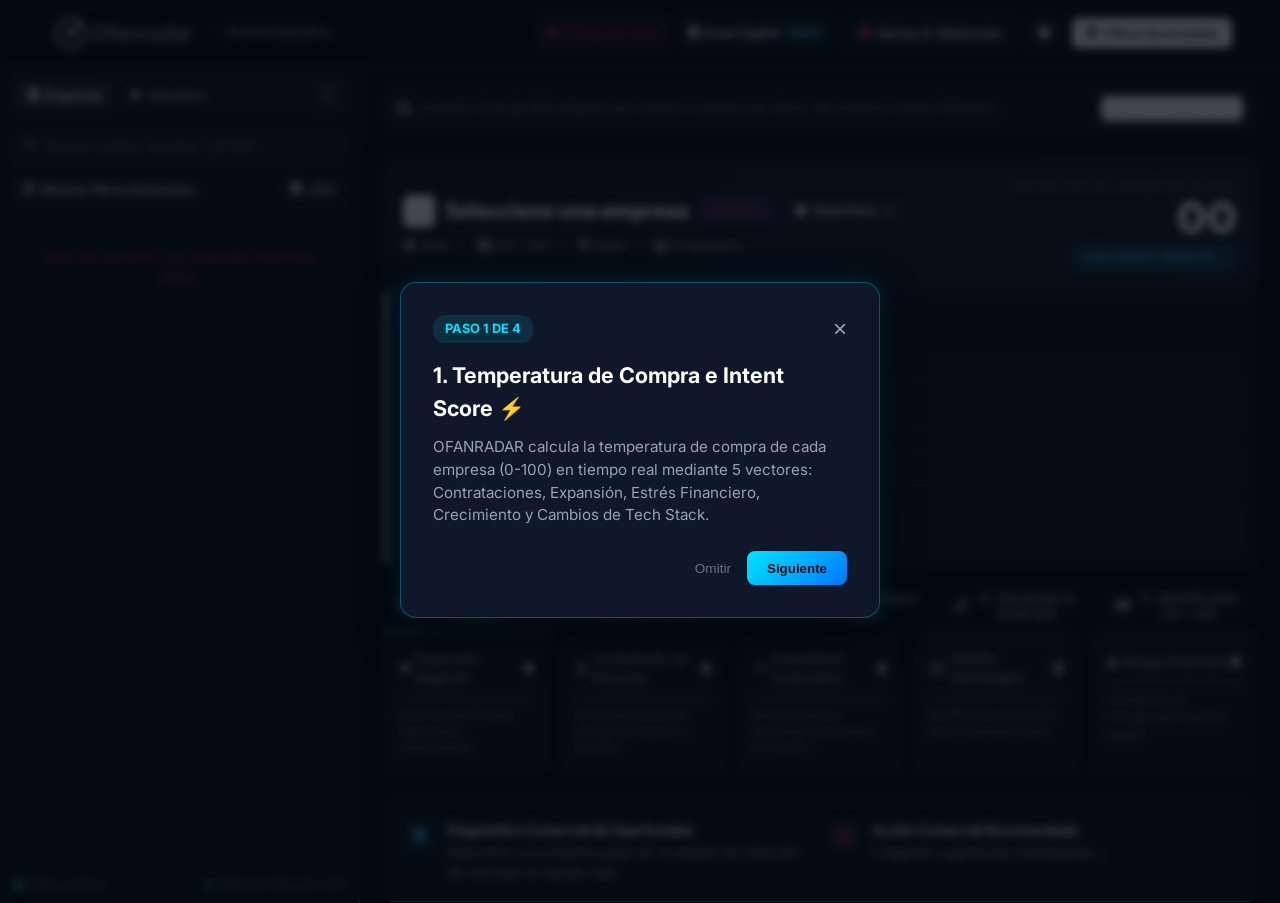
==== commit bc4eb179: "feat: Supabase PostgreSQL migration, custom modals & toasts, PLG paywall & SEO landing integration" ====
--- a/static/index.html
+++ b/static/index.html
@@ -14,7 +14,7 @@
     <link rel="stylesheet" href="https://cdnjs.cloudflare.com/ajax/libs/font-awesome/6.5.1/css/all.min.css">
     <!-- Chart.js -->
     <script src="https://cdn.jsdelivr.net/npm/chart.js"></script>
-    <link rel="stylesheet" href="/static/css/style.css?v=9.1">
+    <link rel="stylesheet" href="/static/css/style.css?v=10.0">
 </head>
 <body class="dark-mode">
     <!-- Top Navigation Bar -->
@@ -42,10 +42,6 @@
                 <i class="fa-solid fa-bell" style="color:var(--accent-amber);"></i> Alertas & Webhooks
             </button>
 
-            <!-- Feature 10 Auto-Enrichment Button -->
-            <button class="btn btn-outline" id="btn-open-enrich-modal" onclick="openEnrichModal()">
-                <i class="fa-solid fa-wand-magic-sparkles" style="color:var(--accent-cyan);"></i> Auto-Enriquecer Dominio
-            </button>
             <!-- Theme Toggle Button (Icon Only) -->
             <button class="btn btn-outline" id="theme-toggle-btn" title="Cambiar tema de color" style="padding: 7px 10px;">
                 <i class="fa-solid fa-sun" id="theme-icon"></i>
@@ -62,15 +58,25 @@
     <div id="terminal-view">
         <!-- FULL-WIDTH MASSIVE STANDALONE TERMINAL LAYOUT -->
         <div class="terminal-layout" style="width: 100%; height: calc(100vh - 64px);">
+            <!-- Subtle Edge Expand Tab (Visible when sidebar is collapsed) -->
+            <div id="sidebar-expand-tab" onclick="toggleSidebarCollapse()" class="hidden" title="Desplegar columna lateral">
+                <i class="fa-solid fa-chevron-right"></i>
+            </div>
+
             <!-- Sidebar: Filter & Company Directory -->
             <aside class="sidebar">
                 <div class="sidebar-header" style="padding: 12px 14px;">
-                    <div class="sidebar-tabs-row" style="margin-bottom: 8px;">
-                        <button class="sidebar-tab-btn active" id="tab-btn-directory" onclick="switchSidebarTab('directory')">
-                            <i class="fa-solid fa-building-columns"></i> Empresas
-                        </button>
-                        <button class="sidebar-tab-btn" id="tab-btn-watchlists" onclick="switchSidebarTab('watchlists')">
-                            <i class="fa-solid fa-star"></i> Watchlists
+                    <div class="sidebar-tabs-row" style="margin-bottom: 8px; display: flex; align-items: center; justify-content: space-between;">
+                        <div style="display: flex; gap: 6px; align-items: center;">
+                            <button class="sidebar-tab-btn active" id="tab-btn-directory" onclick="switchSidebarTab('directory')">
+                                <i class="fa-solid fa-building-columns"></i> Empresas
+                            </button>
+                            <button class="sidebar-tab-btn" id="tab-btn-watchlists" onclick="switchSidebarTab('watchlists')">
+                                <i class="fa-solid fa-star"></i> Watchlists
+                            </button>
+                        </div>
+                        <button class="sidebar-collapse-toggle-btn" onclick="toggleSidebarCollapse()" title="Ocultar columna lateral" style="padding: 5px 8px; border: 1px solid rgba(255, 255, 255, 0.1); background: rgba(255, 255, 255, 0.04); color: var(--text-muted); border-radius: 6px; cursor: pointer; transition: all 0.2s ease;">
+                            <i class="fa-solid fa-chevron-left"></i>
                         </button>
                     </div>
 
@@ -668,32 +674,48 @@
         </div>
     </div>
 
-    <!-- Feature 10: Auto-Enrichment Modal -->
-    <div class="modal-backdrop" id="enrich-domain-modal">
-        <div class="modal-box" style="max-width: 480px;">
-            <div class="modal-header">
-                <h2><i class="fa-solid fa-wand-magic-sparkles" style="color: var(--accent-cyan);"></i> Auto-Enriquecer Nuevo Dominio</h2>
-                <button class="modal-close" onclick="closeEnrichModal()">&times;</button>
-            </div>
-            <div class="modal-body">
-                <form id="enrich-domain-form" onsubmit="handleEnrichSubmit(event)">
-                    <p class="sub-header-text" style="margin-bottom: 12px;">
-                        Ingrese el dominio de cualquier empresa (ej: <code>shopify.com</code>, <code>logistics.es</code>, <code>acme.io</code>).
-                        El sistema extraerá automáticamente su logotipo oficial, sector, plantilla y calculará el score inicial.
-                    </p>
-                    <div class="form-group">
-                        <label>Dominio de la Empresa</label>
-                        <input type="text" id="enrich-domain-input" placeholder="ej: shopify.com" required>
-                    </div>
-                    <div id="enrich-result-status" class="hidden" style="margin-top: 10px; font-size: 0.85rem;"></div>
-                    <div class="modal-actions" style="margin-top: 15px;">
-                        <button type="button" class="btn btn-outline" onclick="closeEnrichModal()">Cancelar</button>
-                        <button type="submit" class="btn btn-primary" id="btn-submit-enrich" style="background: var(--brand-gold); color: #ffffff;"><i class="fa-solid fa-bolt"></i> Enriquecer & Registrar</button>
-                    </div>
-                </form>
+
+
+    <!-- Modal Personalizado para Confirmar Eliminación -->
+    <div class="modal-backdrop" id="delete-confirm-modal">
+        <div class="modal-box" style="max-width: 420px; text-align: center; padding: 24px; border: 1px solid rgba(239, 68, 68, 0.35); box-shadow: 0 10px 30px rgba(0, 0, 0, 0.5);">
+            <div style="width: 56px; height: 56px; border-radius: 50%; background: rgba(239, 68, 68, 0.15); border: 1px solid rgba(239, 68, 68, 0.35); display: flex; align-items: center; justify-content: center; margin: 0 auto 16px;">
+                <i class="fa-solid fa-triangle-exclamation" style="color: #ef4444; font-size: 1.5rem;"></i>
+            </div>
+            <h3 style="margin-bottom: 8px; font-size: 1.15rem; color: var(--text-main); font-weight: 700;">¿Eliminar empresa del listado?</h3>
+            <p style="font-size: 0.88rem; color: var(--text-muted); margin-bottom: 22px; line-height: 1.45;">
+                ¿Estás seguro de que deseas desactivar <strong id="delete-confirm-company-name" style="color: var(--text-main);">esta empresa</strong> de tu directorio activo?
+            </p>
+            <div style="display: flex; gap: 10px; justify-content: center;">
+                <button class="btn btn-outline" style="flex: 1; padding: 10px;" onclick="closeDeleteConfirmModal()">Cancelar</button>
+                <button class="btn btn-primary" id="btn-confirm-delete-submit" onclick="confirmExecuteCompanyDelete()" style="flex: 1; padding: 10px; background: #ef4444; color: #ffffff; border: none; font-weight: 700; box-shadow: 0 0 12px rgba(239, 68, 68, 0.4);">
+                    <i class="fa-solid fa-trash-can"></i> Confirmar
+                </button>
             </div>
         </div>
     </div>
+
+    <!-- Universal Custom Confirmation Modal (For Watchlists, Alerts, Rules) -->
+    <div class="modal-backdrop" id="custom-action-confirm-modal">
+        <div class="modal-box" style="max-width: 420px; text-align: center; padding: 24px; border: 1px solid var(--border-color); box-shadow: 0 10px 30px rgba(0, 0, 0, 0.5);">
+            <div id="custom-confirm-icon-box" style="width: 56px; height: 56px; border-radius: 50%; background: rgba(239, 68, 68, 0.15); border: 1px solid rgba(239, 68, 68, 0.35); display: flex; align-items: center; justify-content: center; margin: 0 auto 16px;">
+                <i id="custom-confirm-icon" class="fa-solid fa-triangle-exclamation" style="color: #ef4444; font-size: 1.5rem;"></i>
+            </div>
+            <h3 id="custom-confirm-title" style="margin-bottom: 8px; font-size: 1.15rem; color: var(--text-main); font-weight: 700;">Confirmar Acción</h3>
+            <p id="custom-confirm-msg" style="font-size: 0.88rem; color: var(--text-muted); margin-bottom: 22px; line-height: 1.45;">
+                ¿Estás seguro de que deseas continuar?
+            </p>
+            <div style="display: flex; gap: 10px; justify-content: center;">
+                <button class="btn btn-outline" style="flex: 1; padding: 10px;" onclick="closeCustomConfirmModal(false)">Cancelar</button>
+                <button class="btn btn-primary" id="btn-custom-confirm-submit" onclick="closeCustomConfirmModal(true)" style="flex: 1; padding: 10px; background: #ef4444; color: #ffffff; border: none; font-weight: 700;">
+                    <i class="fa-solid fa-check"></i> Confirmar
+                </button>
+            </div>
+        </div>
+    </div>
+
+    <!-- Universal Floating Toast Notification Container -->
+    <div id="radar-toast-container" style="position: fixed; bottom: 24px; right: 24px; z-index: 99999; display: flex; flex-direction: column; gap: 10px; max-width: 380px; pointer-events: none;"></div>
 
     <!-- Bloque 7: Modal Autenticación JWT & Multi-Tenant -->
     <div class="modal-backdrop" id="auth-modal">
@@ -852,10 +874,39 @@
                     <i class="fa-solid fa-credit-card"></i> Actualizar a Premium ($99/mes)
                 </button>
             </div>
+    <!-- Lead Access / Email Gate Modal -->
+    <div class="modal-backdrop" id="lead-email-gate-modal" style="display: none; z-index: 100000; backdrop-filter: blur(12px); background: rgba(5, 11, 20, 0.88);">
+        <div class="modal-box" style="max-width: 480px; text-align: center; border: 1px solid var(--accent-cyan); box-shadow: 0 0 30px rgba(0, 229, 255, 0.2);">
+            <div class="modal-header" style="justify-content: center;">
+                <h2><i class="fa-solid fa-terminal" style="color: var(--accent-cyan);"></i> Acceso a la Terminal OFANRADAR</h2>
+            </div>
+            <div class="modal-body" style="padding-top: 10px;">
+                <p class="sub-header-text" style="margin-bottom: 20px;">
+                    Introduce tu correo electrónico profesional para iniciar tu periodo de prueba y acceder a la Terminal de Inteligencia Operativa.
+                </p>
+                <form id="lead-email-form" onsubmit="handleLeadAccessSubmit(event)">
+                    <div style="margin-bottom: 16px; text-align: left;">
+                        <label style="font-size: 0.85rem; color: var(--text-muted); font-weight: 600; display: block; margin-bottom: 6px;">Correo Electrónico Profesional</label>
+                        <input type="email" id="lead-access-email-input" class="custom-select" style="width: 100%; padding: 12px; font-size: 0.95rem;" placeholder="ejemplo@empresa.com" required>
+                    </div>
+                    <div id="lead-access-error-msg" style="color: var(--accent-red); font-size: 0.85rem; margin-bottom: 14px; display: none; background: rgba(225, 29, 72, 0.1); padding: 10px; border-radius: 8px; border: 1px solid rgba(225, 29, 72, 0.3);"></div>
+                    <button type="submit" class="btn btn-primary btn-full" id="lead-access-submit-btn" style="padding: 14px; font-size: 1rem; font-weight: 700; background: linear-gradient(135deg, #00e5ff 0%, #0077ff 100%); color: #050b14;">
+                        <i class="fa-solid fa-bolt"></i> Acceder a la Terminal
+                    </button>
+                </form>
+                <div id="lead-access-pro-upgrade-box" style="display: none; margin-top: 16px; border-top: 1px solid var(--border-color); padding-top: 16px;">
+                    <p style="font-size: 0.85rem; color: var(--accent-amber); margin-bottom: 12px;">¿Ya tienes cuenta o deseas acceso ilimitado a Plan Pro?</p>
+                    <div style="display: flex; gap: 10px;">
+                        <button class="btn btn-outline" style="flex: 1;" onclick="closeLeadModalOpenAuth()"><i class="fa-solid fa-right-to-bracket"></i> Iniciar Sesión</button>
+                        <button class="btn btn-primary" style="flex: 1; background: var(--brand-gold); color: #fff;" onclick="closeLeadModalOpenUpgrade()"><i class="fa-solid fa-crown"></i> Plan Pro</button>
+                    </div>
+                </div>
+            </div>
         </div>
     </div>
 
-    <script src="/static/js/analytics.js?v=9.0"></script>
-    <script src="/static/js/app.js?v=9.0"></script>
+    <script src="/static/js/analytics.js?v=10.0"></script>
+    <script src="/static/js/app.js?v=10.0"></script>
+    <script src="/static/js/onboarding.js?v=10.0"></script>
 </body>
 </html>
--- a/static/css/style.css
+++ b/static/css/style.css
@@ -263,6 +263,11 @@
     grid-template-columns: 360px 1fr;
     height: calc(100vh - 57px);
     overflow: hidden;
+    transition: grid-template-columns 0.3s cubic-bezier(0.4, 0, 0.2, 1);
+}
+
+.terminal-layout.sidebar-collapsed {
+    grid-template-columns: 0px 1fr !important;
 }
 
 .sidebar {
@@ -271,6 +276,79 @@
     display: flex;
     flex-direction: column;
     overflow: hidden;
+    transition: all 0.3s cubic-bezier(0.4, 0, 0.2, 1);
+}
+
+.terminal-layout.sidebar-collapsed .sidebar {
+    width: 0 !important;
+    min-width: 0 !important;
+    max-width: 0 !important;
+    padding: 0 !important;
+    margin: 0 !important;
+    opacity: 0 !important;
+    border-right: none !important;
+    pointer-events: none !important;
+}
+
+#sidebar-expand-tab {
+    position: fixed;
+    left: 0;
+    top: 90px;
+    z-index: 9999;
+    background: var(--bg-card);
+    border: 1px solid var(--border-color);
+    border-left: none;
+    border-radius: 0 6px 6px 0;
+    padding: 8px 6px;
+    cursor: pointer;
+    color: var(--text-muted);
+    font-size: 11px;
+    box-shadow: 0 2px 8px rgba(0, 0, 0, 0.15);
+    transition: all 0.2s ease;
+    display: flex;
+    align-items: center;
+    justify-content: center;
+}
+
+#sidebar-expand-tab:hover {
+    color: var(--brand-gold);
+    border-color: var(--brand-gold);
+    background: var(--bg-card-hover);
+    transform: translateX(2px);
+}
+
+#sidebar-expand-tab.hidden {
+    display: none !important;
+}
+
+.btn-delete-company-x {
+    display: inline-flex !important;
+    align-items: center !important;
+    justify-content: center !important;
+    width: 24px !important;
+    height: 24px !important;
+    border-radius: 6px !important;
+    background: rgba(239, 68, 68, 0.2) !important;
+    border: 1px solid rgba(239, 68, 68, 0.45) !important;
+    color: #f87171 !important;
+    font-size: 13px !important;
+    cursor: pointer !important;
+    line-height: 1 !important;
+    transition: all 0.2s ease !important;
+    margin-left: 6px !important;
+    flex-shrink: 0 !important;
+    z-index: 10 !important;
+}
+
+.btn-delete-company-x:hover {
+    background: #ef4444 !important;
+    color: #ffffff !important;
+    transform: scale(1.15) !important;
+    box-shadow: 0 0 12px rgba(239, 68, 68, 0.6) !important;
+}
+.sidebar-collapse-toggle-btn:hover {
+    color: var(--brand-gold);
+    border-color: var(--brand-gold);
 }
 
 .sidebar-header {
@@ -413,6 +491,7 @@
 }
 
 .company-card {
+    position: relative;
     padding: 12px;
     background: var(--bg-card);
     border: 1px solid var(--border-color);
@@ -422,6 +501,28 @@
     display: flex;
     flex-direction: column;
     gap: 6px;
+}
+
+.company-card .card-delete-icon {
+    display: inline-flex;
+    align-items: center;
+    justify-content: center;
+    width: 22px;
+    height: 22px;
+    border-radius: 4px;
+    background: rgba(225, 29, 72, 0.12);
+    border: 1px solid rgba(225, 29, 72, 0.3);
+    color: #ef4444;
+    font-size: 11px;
+    cursor: pointer;
+    transition: all 0.2s ease;
+}
+
+.company-card .card-delete-icon:hover {
+    background: #ef4444;
+    color: #ffffff;
+    transform: scale(1.15);
+    box-shadow: 0 0 8px rgba(239, 68, 68, 0.4);
 }
 
 .company-card:hover {
@@ -1686,6 +1787,34 @@
     align-items: center;
     justify-content: center;
     overflow: hidden;
+    transition: background 0.2s ease;
+}
+
+/* Light Mode diana background override */
+body.light-mode .viga-radar-card {
+    background: #ffffff;
+    box-shadow: 0 10px 30px rgba(0, 0, 0, 0.08);
+}
+
+body.light-mode .viga-radar-screen {
+    background: #ffffff !important;
+    border-top: 1px solid var(--border-color);
+    border-bottom: 1px solid var(--border-color);
+}
+
+body.light-mode .radar-ring {
+    border-color: rgba(0, 0, 0, 0.15) !important;
+}
+
+body.light-mode .radar-crosshair-h,
+body.light-mode .radar-crosshair-v {
+    background: rgba(225, 29, 72, 0.35) !important;
+}
+
+body.light-mode .radar-sweep-arm {
+    background: radial-gradient(circle at top right, rgba(225, 29, 72, 0.2), transparent 70%) !important;
+    border-right: 2px solid rgba(225, 29, 72, 0.9) !important;
+    border-top: 1px solid rgba(225, 29, 72, 0.4) !important;
 }
 
 .radar-ring {
@@ -2025,3 +2154,26 @@
     }
 }
 
+/* Footer Navigation Styling */
+.viga-footer-grid {
+    display: grid;
+    grid-template-columns: 2fr 1fr 1fr 1fr;
+    gap: 48px;
+    padding-bottom: 48px;
+    border-bottom: 1px solid var(--border-color);
+}
+
+@media (max-width: 992px) {
+    .viga-footer-grid {
+        grid-template-columns: 1fr 1fr;
+        gap: 36px;
+    }
+}
+
+@media (max-width: 576px) {
+    .viga-footer-grid {
+        grid-template-columns: 1fr;
+        gap: 28px;
+    }
+}
+
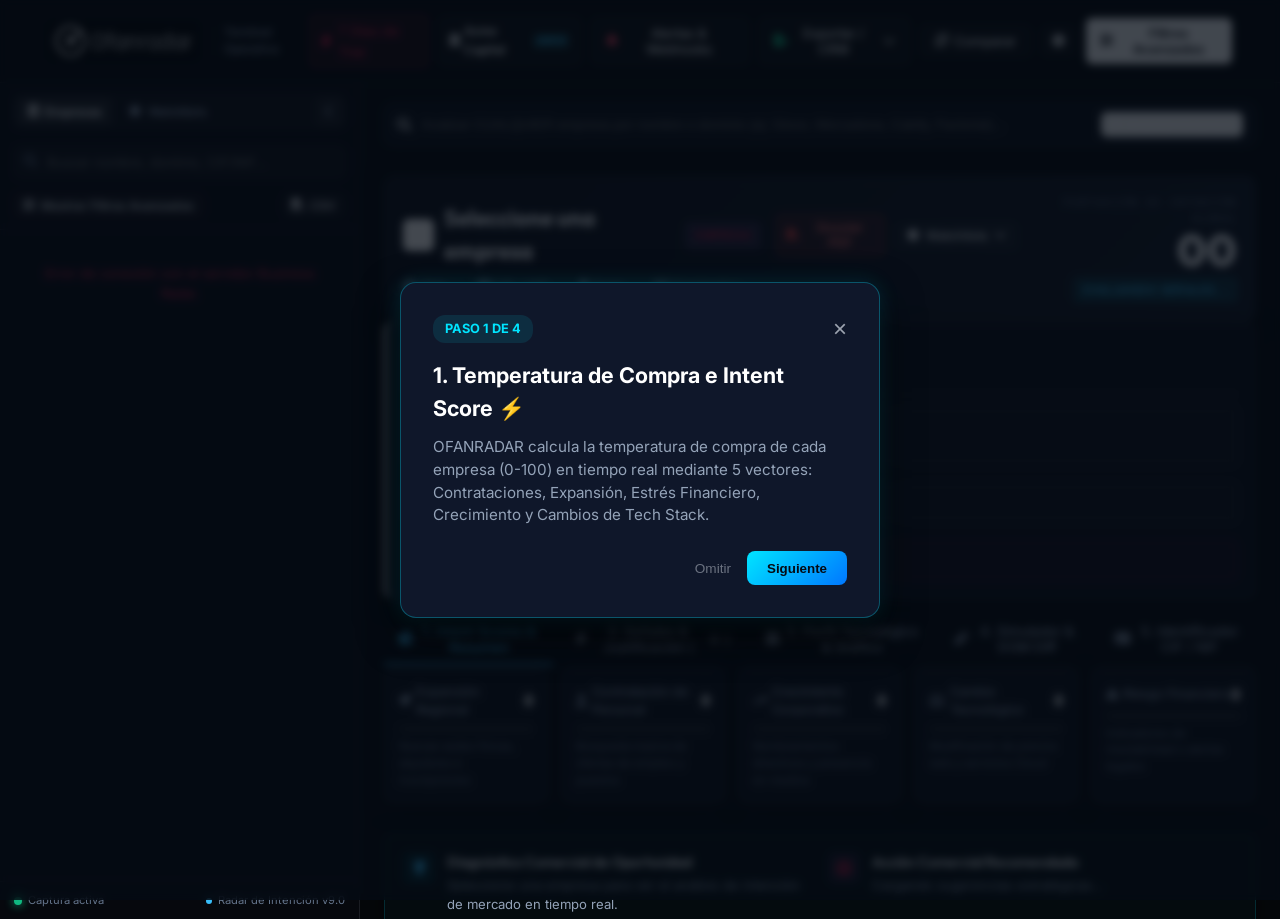
==== commit 04ca8837: "feat: Add CRM integration, PDF export, SEO pages & fix typing in enrichment" ====
--- a/static/index.html
+++ b/static/index.html
@@ -42,6 +42,29 @@
                 <i class="fa-solid fa-bell" style="color:var(--accent-amber);"></i> Alertas & Webhooks
             </button>
 
+            <!-- Unified Export & CRM Dropdown -->
+            <div class="dropdown" style="position: relative; display: inline-block;">
+                <button class="btn btn-outline" id="btn-export-crm-dropdown" onclick="toggleExportCrmDropdown()" title="Exportar CSV o Sincronizar con CRM">
+                    <i class="fa-solid fa-file-export" style="color:var(--accent-green);"></i> Exportar / CRM <i class="fa-solid fa-chevron-down" style="font-size:0.75rem; margin-left:4px;"></i>
+                </button>
+                <div id="export-crm-dropdown-menu" style="display: none; position: absolute; right: 0; top: 100%; margin-top: 6px; background: var(--bg-dark); border: 1px solid var(--border-color); border-radius: 8px; box-shadow: 0 10px 25px rgba(0,0,0,0.5); z-index: 1000; min-width: 220px; padding: 6px 0;">
+                    <a href="javascript:void(0)" onclick="exportWatchlistCSV(); hideExportCrmDropdown();" style="display: flex; align-items: center; gap: 8px; padding: 10px 16px; color: var(--text-main); font-size: 0.85rem; text-decoration: none;">
+                        <i class="fa-solid fa-file-csv" style="color:var(--accent-green); width: 16px;"></i> Exportar Lista a CSV
+                    </a>
+                    <div style="border-top: 1px solid var(--border-color); margin: 4px 0;"></div>
+                    <a href="javascript:void(0)" onclick="pushCompanyToCRM('hubspot'); hideExportCrmDropdown();" style="display: flex; align-items: center; gap: 8px; padding: 10px 16px; color: var(--text-main); font-size: 0.85rem; text-decoration: none;">
+                        <i class="fa-brands fa-hubspot" style="color:#ff7a59; width: 16px;"></i> Sincronizar en HubSpot
+                    </a>
+                    <a href="javascript:void(0)" onclick="pushCompanyToCRM('salesforce'); hideExportCrmDropdown();" style="display: flex; align-items: center; gap: 8px; padding: 10px 16px; color: var(--text-main); font-size: 0.85rem; text-decoration: none;">
+                        <i class="fa-solid fa-cloud" style="color:#00a1e0; width: 16px;"></i> Sincronizar en Salesforce
+                    </a>
+                </div>
+            </div>
+
+            <button class="btn btn-outline" onclick="openCompareCompaniesModal()" title="Comparar 2 o más empresas side-by-side">
+                <i class="fa-solid fa-code-compare" style="color:var(--brand-gold);"></i> Comparar
+            </button>
+
             <!-- Theme Toggle Button (Icon Only) -->
             <button class="btn btn-outline" id="theme-toggle-btn" title="Cambiar tema de color" style="padding: 7px 10px;">
                 <i class="fa-solid fa-sun" id="theme-icon"></i>
@@ -195,7 +218,11 @@
                                 </div>
                                 <h1 id="detail-company-name">Seleccione una empresa</h1>
                                 <span class="badge badge-industry" id="detail-company-industry">Empresa</span>
-                                
+                                <!-- Direct Dossier PDF Button Only -->
+                                <button class="btn btn-outline btn-sm" onclick="exportCompanyPDF()" title="Descargar Dossier PDF de la empresa" style="background: rgba(239, 68, 68, 0.12); border-color: rgba(239, 68, 68, 0.4); color: #f87171; font-weight: 600; margin-left: 6px;">
+                                    <i class="fa-solid fa-file-pdf" style="color: #ef4444;"></i> Dossier PDF
+                                </button>
+
                                 <!-- Watchlist Dropdown -->
                                 <div class="watchlist-action-wrapper" style="position: relative; display: inline-block;">
                                     <button class="btn btn-outline btn-sm" id="btn-watchlist-dropdown" onclick="toggleWatchlistMenu()">
@@ -336,6 +363,91 @@
                                     <h4>Acción Comercial Recomendada</h4>
                                     <p id="detail-recommended-action">Cargando sugerencias estratégicas...</p>
                                 </div>
+                            </div>
+                        </div>
+
+                        <!-- Institutional Financial & Operational Dossier Block -->
+                        <div class="card financial-dossier-card margin-top" style="border-left: 4px solid var(--accent-cyan);">
+                            <div class="card-header" style="border-bottom: 1px solid var(--border-color); padding-bottom: 10px; margin-bottom: 16px;">
+                                <h3><i class="fa-solid fa-chart-line" style="color:var(--accent-cyan);"></i> Indicadores Económicos & Análisis de Solvencia</h3>
+                                <span class="badge badge-industry">Dossier Financiero Institucional</span>
+                            </div>
+                            <div style="display: grid; grid-template-columns: repeat(auto-fit, minmax(200px, 1fr)); gap: 16px;">
+                                <div style="background: rgba(255,255,255,0.03); border: 1px solid var(--border-color); border-radius: 10px; padding: 14px;">
+                                    <div style="font-size: 0.74rem; color: var(--text-muted); font-weight: 600; text-transform: uppercase;"><i class="fa-solid fa-sack-dollar"></i> Facturación Estimada (ARR)</div>
+                                    <div id="dossier-arr" style="font-size: 1.25rem; font-weight: 800; color: var(--text-main); margin-top: 4px;">-</div>
+                                    <div id="dossier-yoy" style="font-size: 0.78rem; color: var(--accent-green); font-weight: 700; margin-top: 2px;">-</div>
+                                </div>
+                                <div style="background: rgba(255,255,255,0.03); border: 1px solid var(--border-color); border-radius: 10px; padding: 14px;">
+                                    <div style="font-size: 0.74rem; color: var(--text-muted); font-weight: 600; text-transform: uppercase;"><i class="fa-solid fa-fire-flame-curved"></i> Cash Burn & Runway</div>
+                                    <div id="dossier-runway" style="font-size: 1.1rem; font-weight: 800; color: var(--text-main); margin-top: 4px;">-</div>
+                                    <div id="dossier-burn" style="font-size: 0.78rem; color: var(--text-muted); margin-top: 2px;">-</div>
+                                </div>
+                                <div style="background: rgba(255,255,255,0.03); border: 1px solid var(--border-color); border-radius: 10px; padding: 14px;">
+                                    <div style="font-size: 0.74rem; color: var(--text-muted); font-weight: 600; text-transform: uppercase;"><i class="fa-solid fa-shield-halved"></i> Riesgo Solvencia / PMP</div>
+                                    <div id="dossier-solvency" style="font-size: 1.1rem; font-weight: 800; color: #10b981; margin-top: 4px;">-</div>
+                                    <div id="dossier-pmp" style="font-size: 0.78rem; color: var(--text-muted); margin-top: 2px;">-</div>
+                                </div>
+                                <div style="background: rgba(255,255,255,0.03); border: 1px solid var(--border-color); border-radius: 10px; padding: 14px;">
+                                    <div style="font-size: 0.74rem; color: var(--text-muted); font-weight: 600; text-transform: uppercase;"><i class="fa-solid fa-building-columns"></i> Capital Social & Registro</div>
+                                    <div id="dossier-capital" style="font-size: 1.1rem; font-weight: 800; color: var(--text-main); margin-top: 4px;">-</div>
+                                    <div id="dossier-mercantil" style="font-size: 0.72rem; color: var(--text-muted); margin-top: 2px; overflow: hidden; text-overflow: ellipsis; white-space: nowrap;">-</div>
+                                </div>
+                            </div>
+                        </div>
+
+                        <!-- AI Sales Playbook & Persona Target Card -->
+                        <div class="card sales-playbook-card margin-top" style="border-left: 4px solid var(--brand-gold);">
+                            <div class="card-header" style="border-bottom: 1px solid var(--border-color); padding-bottom: 10px; margin-bottom: 16px;">
+                                <h3><i class="fa-solid fa-bullseye" style="color:var(--brand-gold);"></i> AI Sales Playbook & Matriz de Prospección B2B</h3>
+                                <span class="badge badge-intent" id="playbook-window-tag">🔥 Ventana Abierta</span>
+                            </div>
+
+                            <div style="display: grid; grid-template-columns: repeat(auto-fit, minmax(320px, 1fr)); gap: 24px;">
+                                <!-- Left: Pain Points -->
+                                <div>
+                                    <h4 style="font-size: 0.88rem; font-weight: 700; color: var(--text-main); margin-bottom: 12px; display: flex; align-items: center; gap: 8px;">
+                                        <i class="fa-solid fa-triangle-exclamation" style="color:var(--accent-amber);"></i> Puntos de Dolor Identificados (Pain Points)
+                                    </h4>
+                                    <div id="playbook-pain-points" style="display: flex; flex-direction: column; gap: 10px;">
+                                        <!-- Injected dynamically -->
+                                    </div>
+                                </div>
+
+                                <!-- Right: Buyer Personas -->
+                                <div>
+                                    <h4 style="font-size: 0.88rem; font-weight: 700; color: var(--text-main); margin-bottom: 12px; display: flex; align-items: center; gap: 8px;">
+                                        <i class="fa-solid fa-users-gear" style="color:var(--accent-cyan);"></i> Cargos Objetivo para Contactar (Buyer Personas)
+                                    </h4>
+                                    <div id="playbook-personas" style="display: flex; flex-direction: column; gap: 10px;">
+                                        <!-- Injected dynamically -->
+                                    </div>
+                                </div>
+                            </div>
+                        </div>
+
+                        <!-- Competitive Benchmarking Card -->
+                        <div class="card competitors-card margin-top">
+                            <div class="card-header" style="border-bottom: 1px solid var(--border-color); padding-bottom: 10px; margin-bottom: 14px;">
+                                <h3><i class="fa-solid fa-ranking-star" style="color:var(--accent-cyan);"></i> Benchmarking Competitivo y Posicionamiento de Sector</h3>
+                                <span class="badge badge-industry" id="competitor-percentile-badge">Top Percentil Sectorial</span>
+                            </div>
+                            <p class="sub-header-text" style="margin-bottom: 12px;">Comparativa cuantitativa de intención de compra y plantilla frente a competidores directos en la misma vertical.</p>
+
+                            <div style="overflow-x: auto;">
+                                <table class="custom-table" style="width: 100%; font-size: 0.85rem; text-align: left; border-collapse: collapse;">
+                                    <thead>
+                                        <tr style="border-bottom: 1px solid var(--border-color); color: var(--text-muted);">
+                                            <th style="padding: 10px;">Empresa / Competidor</th>
+                                            <th style="padding: 10px;">Puntuación Intención</th>
+                                            <th style="padding: 10px;">Plantilla Estimada</th>
+                                            <th style="padding: 10px;">Estado de Actividad</th>
+                                        </tr>
+                                    </thead>
+                                    <tbody id="competitors-table-body">
+                                        <!-- Injected dynamically -->
+                                    </tbody>
+                                </table>
                             </div>
                         </div>
                     </div>
@@ -855,52 +967,146 @@
         </div>
     </div>
 
-    <!-- Bloque 10: Modal Upgrade a Premium -->
+    <!-- Bloque 10: Modal Upgrade a Premium / 7 Días Trial / Stripe -->
     <div class="modal-backdrop" id="upgrade-modal">
-        <div class="modal-box" style="max-width: 480px; text-align: center;">
+        <div class="modal-box" style="max-width: 580px; text-align: center;">
             <div class="modal-header">
-                <h2><i class="fa-solid fa-crown" style="color: var(--brand-gold);"></i> Desbloquear Plan Pro Terminal</h2>
+                <h2><i class="fa-solid fa-crown" style="color: var(--brand-gold);"></i> Planes & Suscripción OFANRADAR</h2>
                 <button class="modal-close" onclick="closeUpgradeModal()">&times;</button>
             </div>
             <div class="modal-body" style="padding-top: 10px;">
-                <p class="sub-header-text" style="margin-bottom: 20px;">
-                    Tu prueba gratuita de 7 días ha finalizado o requiere suscripción activa para acceder a Intent Scores ilimitados, resúmenes IA y exportación CSV.
+                <p class="sub-header-text" style="margin-bottom: 16px;">
+                    Accede al radar de intenciones 360°, resúmenes ejecutivos IA, alertas de cambios en la web y exportación ilimitada.
                 </p>
-                <div style="background: rgba(255,255,255,0.03); border: 1px solid var(--border-color); border-radius: 12px; padding: 20px; margin-bottom: 20px;">
-                    <div style="font-size: 1.8rem; font-weight: 800; color: white;">$99 <span style="font-size: 0.9rem; color: var(--text-muted);">/mes</span></div>
-                    <div style="font-size: 0.85rem; color: #10b981; margin-top: 4px; font-weight: 600;">Plan Pro Terminal & AI Intelligence</div>
-                </div>
-                <button class="btn btn-primary btn-full" style="padding: 14px; font-size: 1rem; font-weight: 700; background: var(--brand-gold); color: #ffffff;" onclick="handleUpgradeCheckout()">
-                    <i class="fa-solid fa-credit-card"></i> Actualizar a Premium ($99/mes)
-                </button>
-            </div>
+
+                <!-- Status Banner inside modal -->
+                <div id="upgrade-modal-current-status" style="background: rgba(139, 92, 246, 0.12); border: 1px solid rgba(139, 92, 246, 0.3); border-radius: 10px; padding: 12px; margin-bottom: 20px; font-size: 0.88rem; color: #a78bfa; font-weight: 600; display: flex; align-items: center; justify-content: center; gap: 8px;">
+                    <i class="fa-solid fa-bolt"></i> Estado Actual: Periodo de Prueba (7 días incluidos)
+                </div>
+
+                <div style="display: grid; grid-template-columns: 1fr 1fr; gap: 16px; margin-bottom: 20px; text-align: left;">
+                    <!-- Option 1: 7 Días Trial -->
+                    <div style="background: rgba(255,255,255,0.03); border: 1px solid var(--border-color); border-radius: 12px; padding: 18px; display: flex; flex-direction: column; justify-content: space-between;">
+                        <div>
+                            <div style="font-weight: 800; color: var(--text-main); font-size: 1.05rem;">Prueba 7 Días</div>
+                            <div style="font-size: 0.78rem; color: var(--text-muted); margin-top: 4px;">Acceso sin compromiso para evaluar empresas.</div>
+                            <div style="font-size: 1.6rem; font-weight: 800; color: white; margin: 12px 0 6px 0;">$0 <span style="font-size: 0.8rem; color: var(--text-muted);">/ 7 días</span></div>
+                            <ul style="padding-left: 16px; margin: 10px 0; font-size: 0.78rem; color: var(--text-muted); line-height: 1.6;">
+                                <li>Directorio de empresas</li>
+                                <li>Ficha 360° básica</li>
+                                <li>Sin tarjeta requerida</li>
+                            </ul>
+                        </div>
+                        <button class="btn btn-outline btn-full" style="padding: 10px; font-size: 0.85rem; font-weight: 700;" onclick="activateOrExtendTrial()">
+                            <i class="fa-solid fa-rotate"></i> Activar / Extender Trial
+                        </button>
+                    </div>
+
+                    <!-- Option 2: Pro Plan (Stripe) -->
+                    <div style="background: rgba(225, 29, 72, 0.08); border: 2px solid var(--brand-gold); border-radius: 12px; padding: 18px; display: flex; flex-direction: column; justify-content: space-between; position: relative;">
+                        <div style="position: absolute; top: -10px; right: 14px; background: var(--brand-gold); color: #fff; font-size: 0.65rem; font-weight: 800; padding: 2px 8px; border-radius: 10px; text-transform: uppercase;">
+                            RECOMENDADO
+                        </div>
+                        <div>
+                            <div style="font-weight: 800; color: var(--text-main); font-size: 1.05rem;">Plan Pro Terminal</div>
+                            <div style="font-size: 0.78rem; color: #10b981; margin-top: 4px; font-weight: 600;">Inteligencia B2B Ilimitada</div>
+                            <div style="font-size: 1.6rem; font-weight: 800; color: white; margin: 12px 0 6px 0;">$99 <span style="font-size: 0.8rem; color: var(--text-muted);">/ mes</span></div>
+                            <ul style="padding-left: 16px; margin: 10px 0; font-size: 0.78rem; color: var(--text-main); line-height: 1.6;">
+                                <li><strong style="color:var(--accent-green);">✓</strong> Executive Brief IA (LLM)</li>
+                                <li><strong style="color:var(--accent-green);">✓</strong> DOM Diffing & Cambios Web</li>
+                                <li><strong style="color:var(--accent-green);">✓</strong> Exportación CSV Ilimitada</li>
+                                <li><strong style="color:var(--accent-green);">✓</strong> Webhooks HMAC & Alertas</li>
+                            </ul>
+                        </div>
+                        <button class="btn btn-primary btn-full" style="padding: 11px; font-size: 0.9rem; font-weight: 800; background: var(--brand-gold); color: #ffffff;" onclick="handleUpgradeCheckout('pro')">
+                            <i class="fa-solid fa-credit-card"></i> Pagar con Stripe ($99)
+                        </button>
+                    </div>
+                </div>
+
+                <div style="font-size: 0.8rem; color: var(--text-muted); border-top: 1px solid var(--border-color); padding-top: 12px; display: flex; justify-content: space-between; align-items: center;">
+                    <span><i class="fa-solid fa-shield-halved" style="color: var(--accent-green);"></i> Pago seguro mediante Stripe SSL</span>
+                    <a href="javascript:void(0)" onclick="handleUpgradeCheckout('annual')" style="color: var(--accent-cyan); font-weight: 600; text-decoration: none;">Ver Plan Anual ($79/mes) &rarr;</a>
+                </div>
+            </div>
+        </div>
+    </div>
+
     <!-- Lead Access / Email Gate Modal -->
-    <div class="modal-backdrop" id="lead-email-gate-modal" style="display: none; z-index: 100000; backdrop-filter: blur(12px); background: rgba(5, 11, 20, 0.88);">
-        <div class="modal-box" style="max-width: 480px; text-align: center; border: 1px solid var(--accent-cyan); box-shadow: 0 0 30px rgba(0, 229, 255, 0.2);">
-            <div class="modal-header" style="justify-content: center;">
-                <h2><i class="fa-solid fa-terminal" style="color: var(--accent-cyan);"></i> Acceso a la Terminal OFANRADAR</h2>
-            </div>
-            <div class="modal-body" style="padding-top: 10px;">
-                <p class="sub-header-text" style="margin-bottom: 20px;">
-                    Introduce tu correo electrónico profesional para iniciar tu periodo de prueba y acceder a la Terminal de Inteligencia Operativa.
+    <div class="modal-backdrop" id="lead-email-gate-modal" style="display: none; z-index: 100000; backdrop-filter: blur(16px); background: rgba(5, 11, 20, 0.92);">
+        <div class="modal-box" style="max-width: 500px; text-align: center; border: 1px solid rgba(0, 229, 255, 0.4); box-shadow: 0 0 40px rgba(0, 229, 255, 0.25); background: var(--bg-card);">
+            <div class="modal-header" style="justify-content: center; border-bottom: 1px solid var(--border-color); padding-bottom: 14px;">
+                <h2 style="font-family: var(--font-heading); font-size: 1.35rem; color: var(--text-main); font-weight: 800;">
+                    <i class="fa-solid fa-bolt" style="color: var(--accent-cyan);"></i> Acceso a la Terminal OFANRADAR
+                </h2>
+            </div>
+            <div class="modal-body" style="padding-top: 18px;">
+                <div style="width: 54px; height: 54px; border-radius: 50%; background: rgba(0, 229, 255, 0.1); border: 1px solid rgba(0, 229, 255, 0.3); display: flex; align-items: center; justify-content: center; margin: 0 auto 16px; color: var(--accent-cyan); font-size: 1.5rem;">
+                    <i class="fa-solid fa-user-lock"></i>
+                </div>
+                <p class="sub-header-text" style="margin-bottom: 22px; font-size: 0.92rem; color: var(--text-muted); line-height: 1.55;">
+                    Introduce tu correo electrónico profesional para activar tus <strong style="color: var(--text-main);">7 Días de Prueba Gratuita</strong> y acceder al informe 360° completo de la empresa.
                 </p>
                 <form id="lead-email-form" onsubmit="handleLeadAccessSubmit(event)">
-                    <div style="margin-bottom: 16px; text-align: left;">
-                        <label style="font-size: 0.85rem; color: var(--text-muted); font-weight: 600; display: block; margin-bottom: 6px;">Correo Electrónico Profesional</label>
-                        <input type="email" id="lead-access-email-input" class="custom-select" style="width: 100%; padding: 12px; font-size: 0.95rem;" placeholder="ejemplo@empresa.com" required>
+                    <div style="margin-bottom: 18px; text-align: left;">
+                        <label style="font-size: 0.82rem; color: var(--text-muted); font-weight: 600; display: block; margin-bottom: 6px;">Correo Electrónico Profesional</label>
+                        <div style="position: relative;">
+                            <i class="fa-solid fa-envelope" style="position: absolute; left: 14px; top: 14px; color: var(--text-muted);"></i>
+                            <input type="email" id="lead-access-email-input" class="custom-select" style="width: 100%; padding: 12px 14px 12px 40px; font-size: 0.95rem; border-radius: 8px; border: 1px solid var(--border-color);" placeholder="nombre@tuempresa.com" required>
+                        </div>
                     </div>
                     <div id="lead-access-error-msg" style="color: var(--accent-red); font-size: 0.85rem; margin-bottom: 14px; display: none; background: rgba(225, 29, 72, 0.1); padding: 10px; border-radius: 8px; border: 1px solid rgba(225, 29, 72, 0.3);"></div>
-                    <button type="submit" class="btn btn-primary btn-full" id="lead-access-submit-btn" style="padding: 14px; font-size: 1rem; font-weight: 700; background: linear-gradient(135deg, #00e5ff 0%, #0077ff 100%); color: #050b14;">
-                        <i class="fa-solid fa-bolt"></i> Acceder a la Terminal
+                    <button type="submit" class="btn btn-primary btn-full" id="lead-access-submit-btn" style="padding: 14px; font-size: 1rem; font-weight: 800; background: linear-gradient(135deg, #00e5ff 0%, #0077ff 100%); color: #050b14; border-radius: 8px; border: none; box-shadow: 0 4px 20px rgba(0, 229, 255, 0.35);">
+                        <i class="fa-solid fa-bolt"></i> Activar 7 Días Gratis y Entrar
                     </button>
                 </form>
-                <div id="lead-access-pro-upgrade-box" style="display: none; margin-top: 16px; border-top: 1px solid var(--border-color); padding-top: 16px;">
-                    <p style="font-size: 0.85rem; color: var(--accent-amber); margin-bottom: 12px;">¿Ya tienes cuenta o deseas acceso ilimitado a Plan Pro?</p>
-                    <div style="display: flex; gap: 10px;">
-                        <button class="btn btn-outline" style="flex: 1;" onclick="closeLeadModalOpenAuth()"><i class="fa-solid fa-right-to-bracket"></i> Iniciar Sesión</button>
-                        <button class="btn btn-primary" style="flex: 1; background: var(--brand-gold); color: #fff;" onclick="closeLeadModalOpenUpgrade()"><i class="fa-solid fa-crown"></i> Plan Pro</button>
-                    </div>
-                </div>
+
+                <div style="margin-top: 20px; padding-top: 16px; border-top: 1px solid var(--border-color); display: flex; justify-content: space-between; align-items: center; font-size: 0.85rem;">
+                    <span style="color: var(--text-muted);">¿Ya estás registrado?</span>
+                    <button class="btn btn-outline" style="padding: 6px 14px; font-size: 0.82rem;" onclick="closeLeadModalOpenAuth()">
+                        <i class="fa-solid fa-right-to-bracket"></i> Iniciar Sesión
+                    </button>
+                </div>
+            </div>
+        </div>
+    </div>
+
+    <!-- Side-by-Side Company Comparator Modal -->
+    <div class="modal-backdrop" id="compare-modal">
+        <div class="modal-box" style="max-width: 960px; width: 95%;">
+            <div class="modal-header">
+                <h3 style="font-size: 1.1rem; font-weight: 700; color: var(--brand-gold);">
+                    <i class="fa-solid fa-code-compare"></i> Comparador de Empresas Side-by-Side
+                </h3>
+                <button class="modal-close" onclick="closeCompareModal()">&times;</button>
+            </div>
+            <div class="modal-body" style="padding-top: 15px;">
+                <p style="font-size: 0.85rem; color: var(--text-secondary); margin-bottom: 15px;">
+                    Seleccione 2 o más empresas de su lista para comparar sus métricas de intención, salud financiera y vulnerabilidad comercial en paralelo.
+                </p>
+                <div id="compare-selector-container" style="display: flex; gap: 12px; flex-wrap: wrap; margin-bottom: 18px; background: rgba(255,255,255,0.03); padding: 12px; border-radius: 8px; border: 1px solid var(--border-color);">
+                    <!-- Checkboxes injected dynamically by JS -->
+                </div>
+                <div style="display: flex; gap: 10px; flex-wrap: wrap; margin-bottom: 20px;">
+                    <button class="btn btn-primary" onclick="runCompanyComparison()" style="background: var(--brand-gold); color: #ffffff;">
+                        <i class="fa-solid fa-chart-column"></i> Generar Comparativa Side-by-Side
+                    </button>
+                    <button class="btn btn-outline" onclick="resetCompareSelection()">
+                        <i class="fa-solid fa-rotate-left"></i> Limpiar Selección
+                    </button>
+                    <button class="btn btn-outline" onclick="closeCompareModal()">
+                        <i class="fa-solid fa-xmark"></i> Cerrar Ventana
+                    </button>
+                </div>
+                <div id="compare-results-grid" style="display: grid; grid-template-columns: repeat(auto-fit, minmax(260px, 1fr)); gap: 15px; max-height: 55vh; overflow-y: auto; padding-right: 4px;">
+                    <!-- Comparison columns injected dynamically by JS -->
+                </div>
+            </div>
+            <div class="modal-footer" style="display: flex; justify-content: flex-end; padding: 12px 20px; border-top: 1px solid var(--border-color); background: rgba(0,0,0,0.2);">
+                <button class="btn btn-outline" onclick="closeCompareModal()">
+                    Cerrar Comparador
+                </button>
+            </div>
             </div>
         </div>
     </div>
